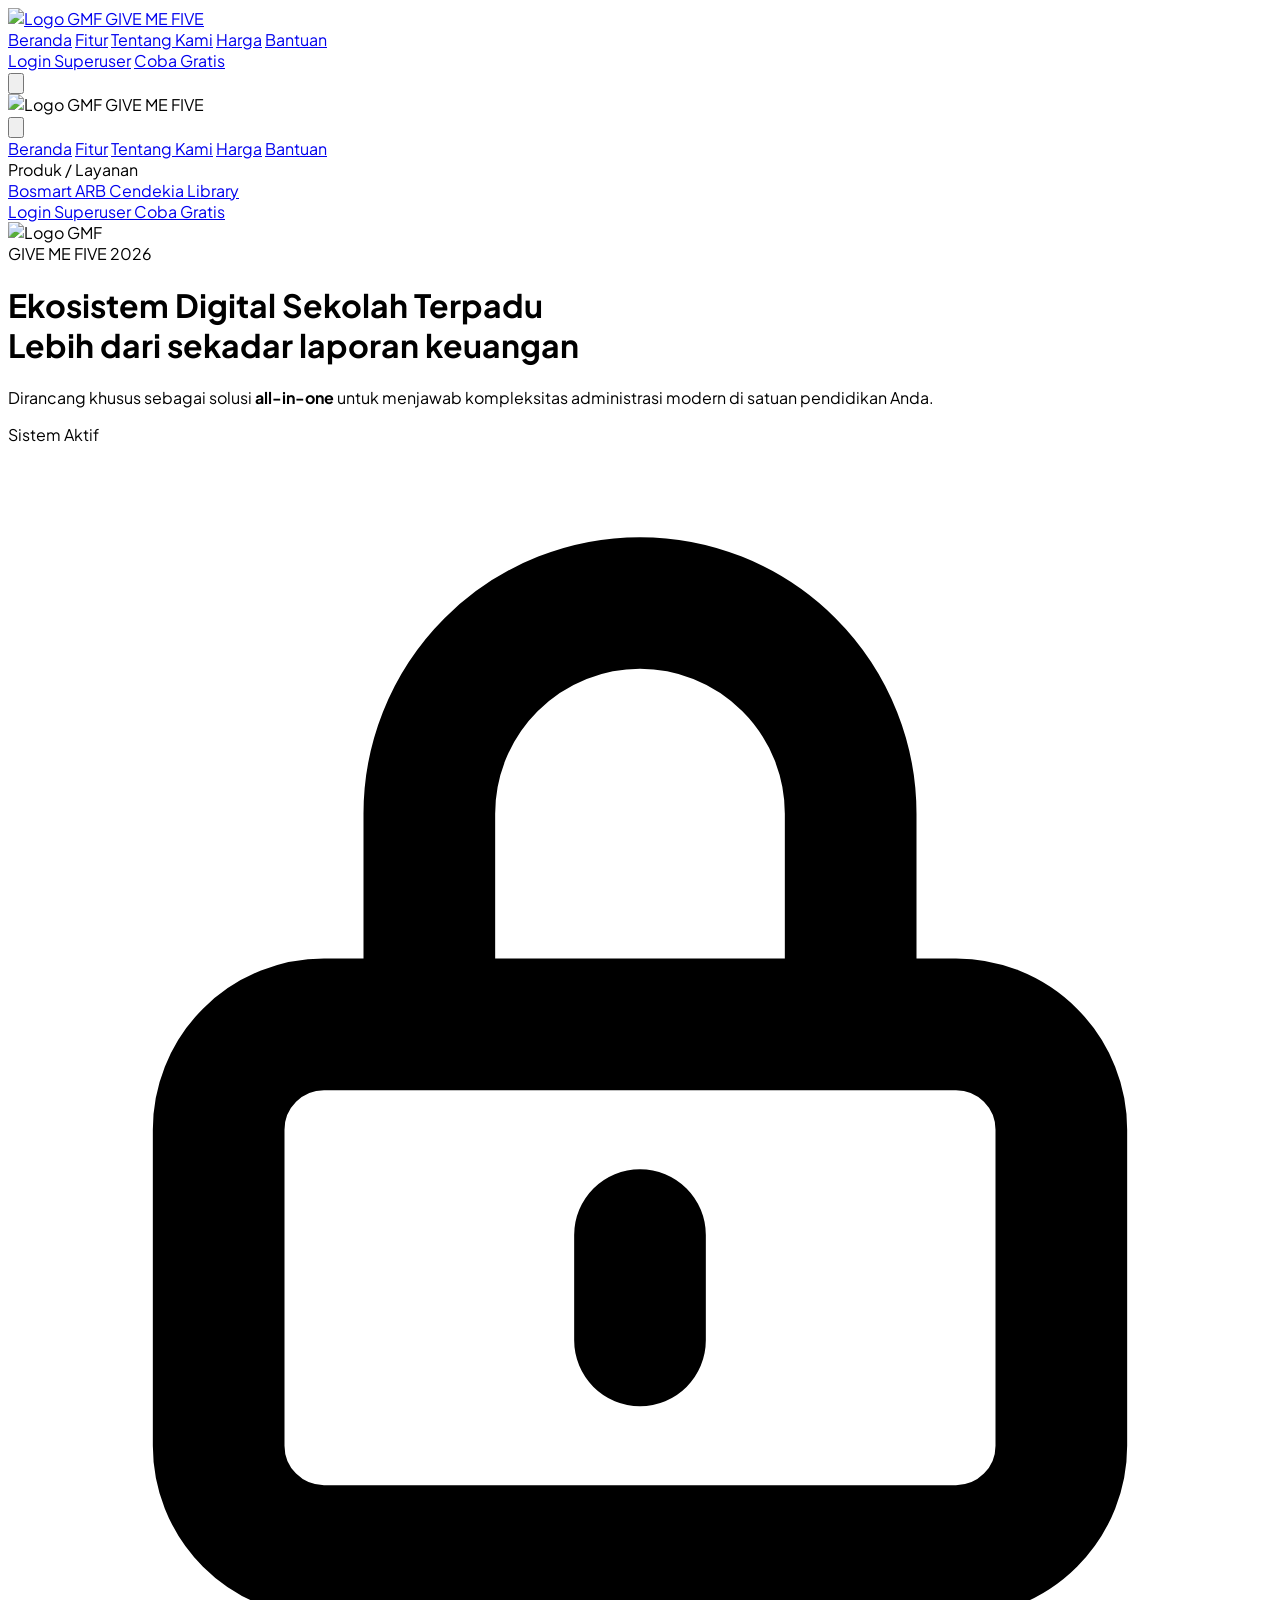
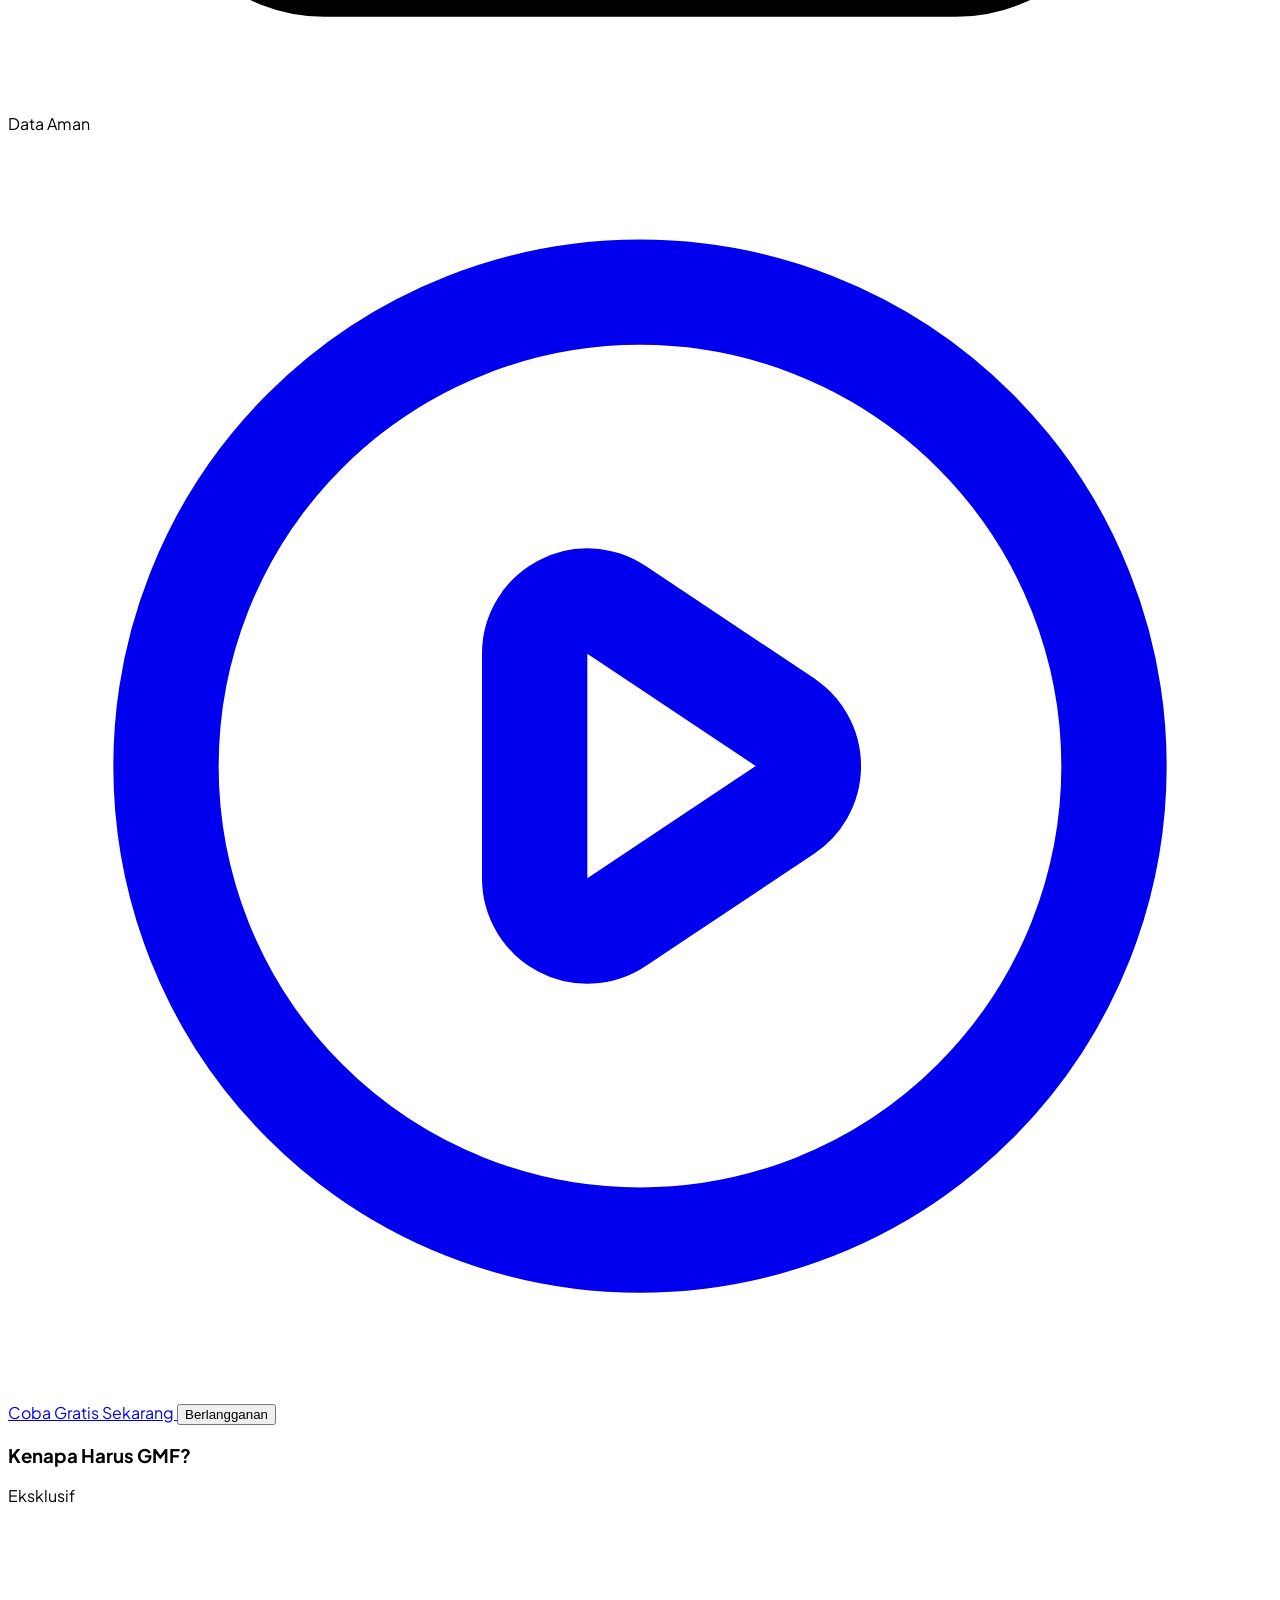
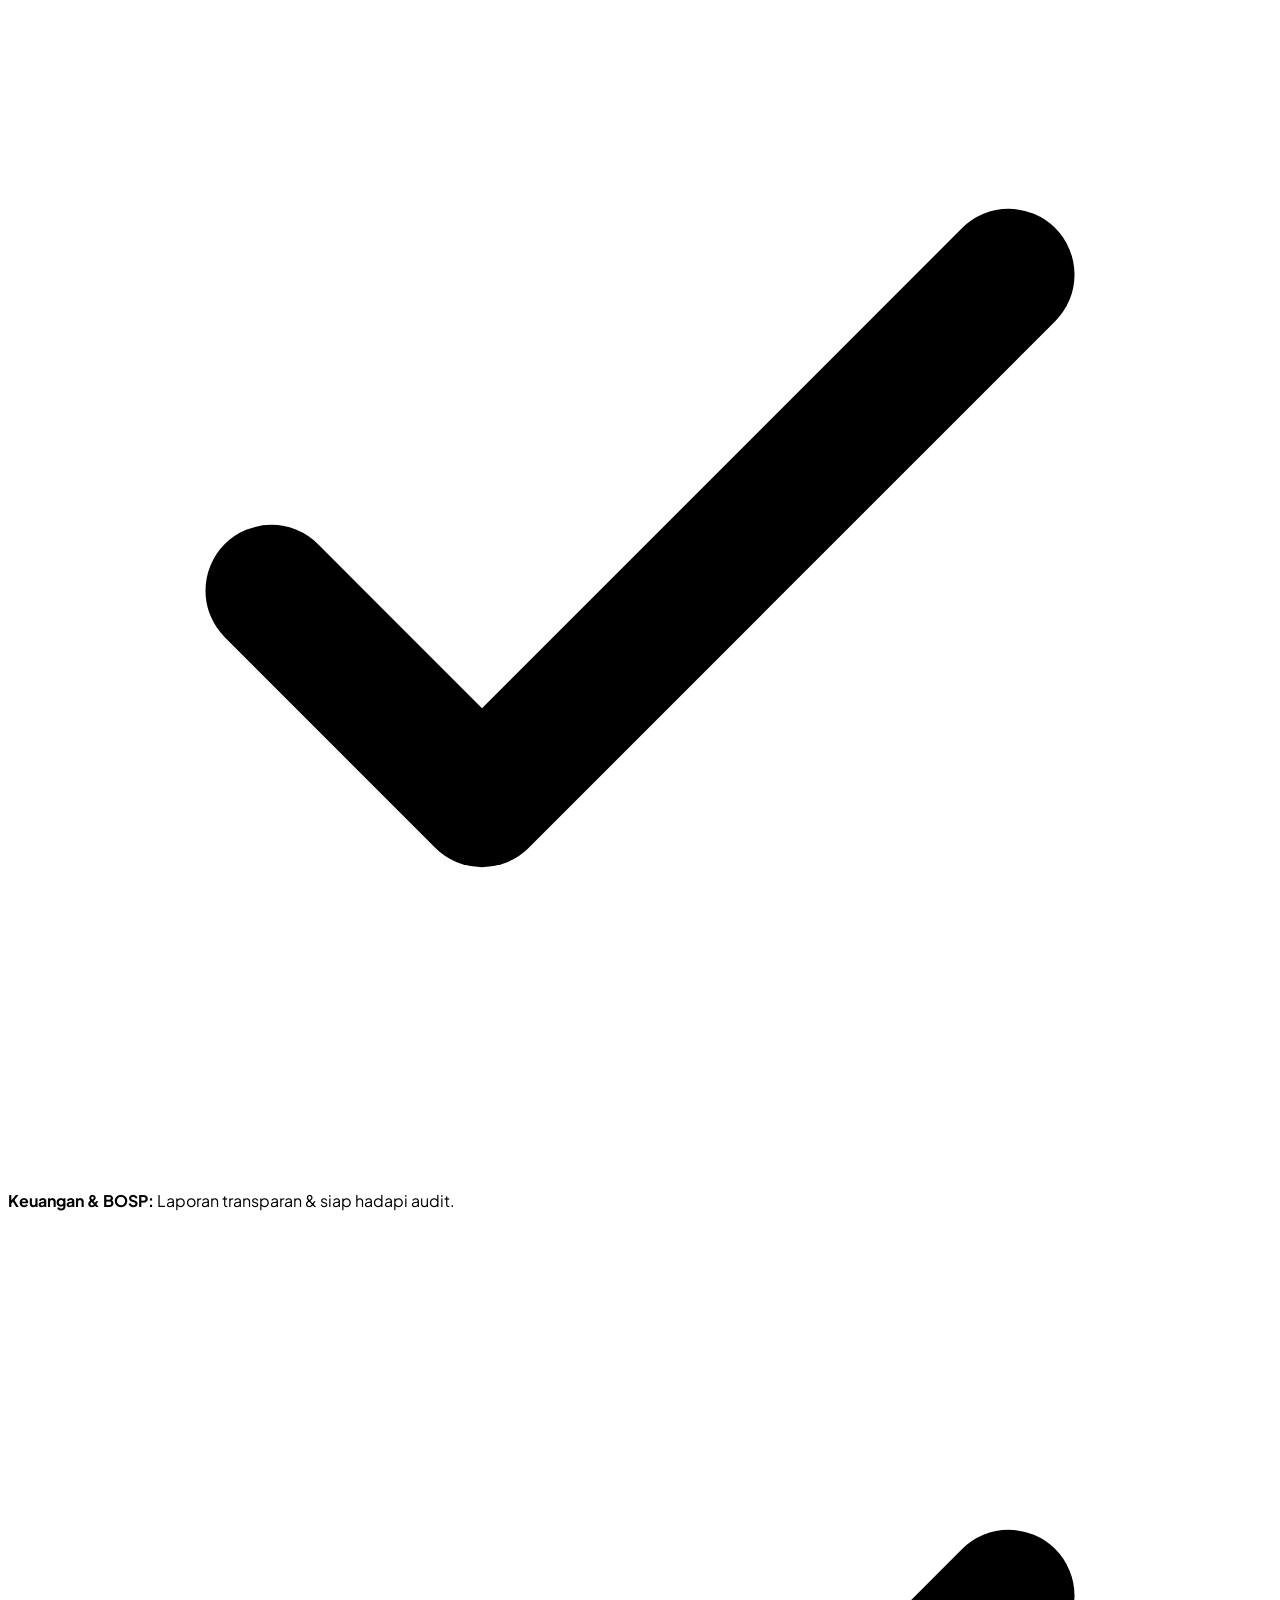
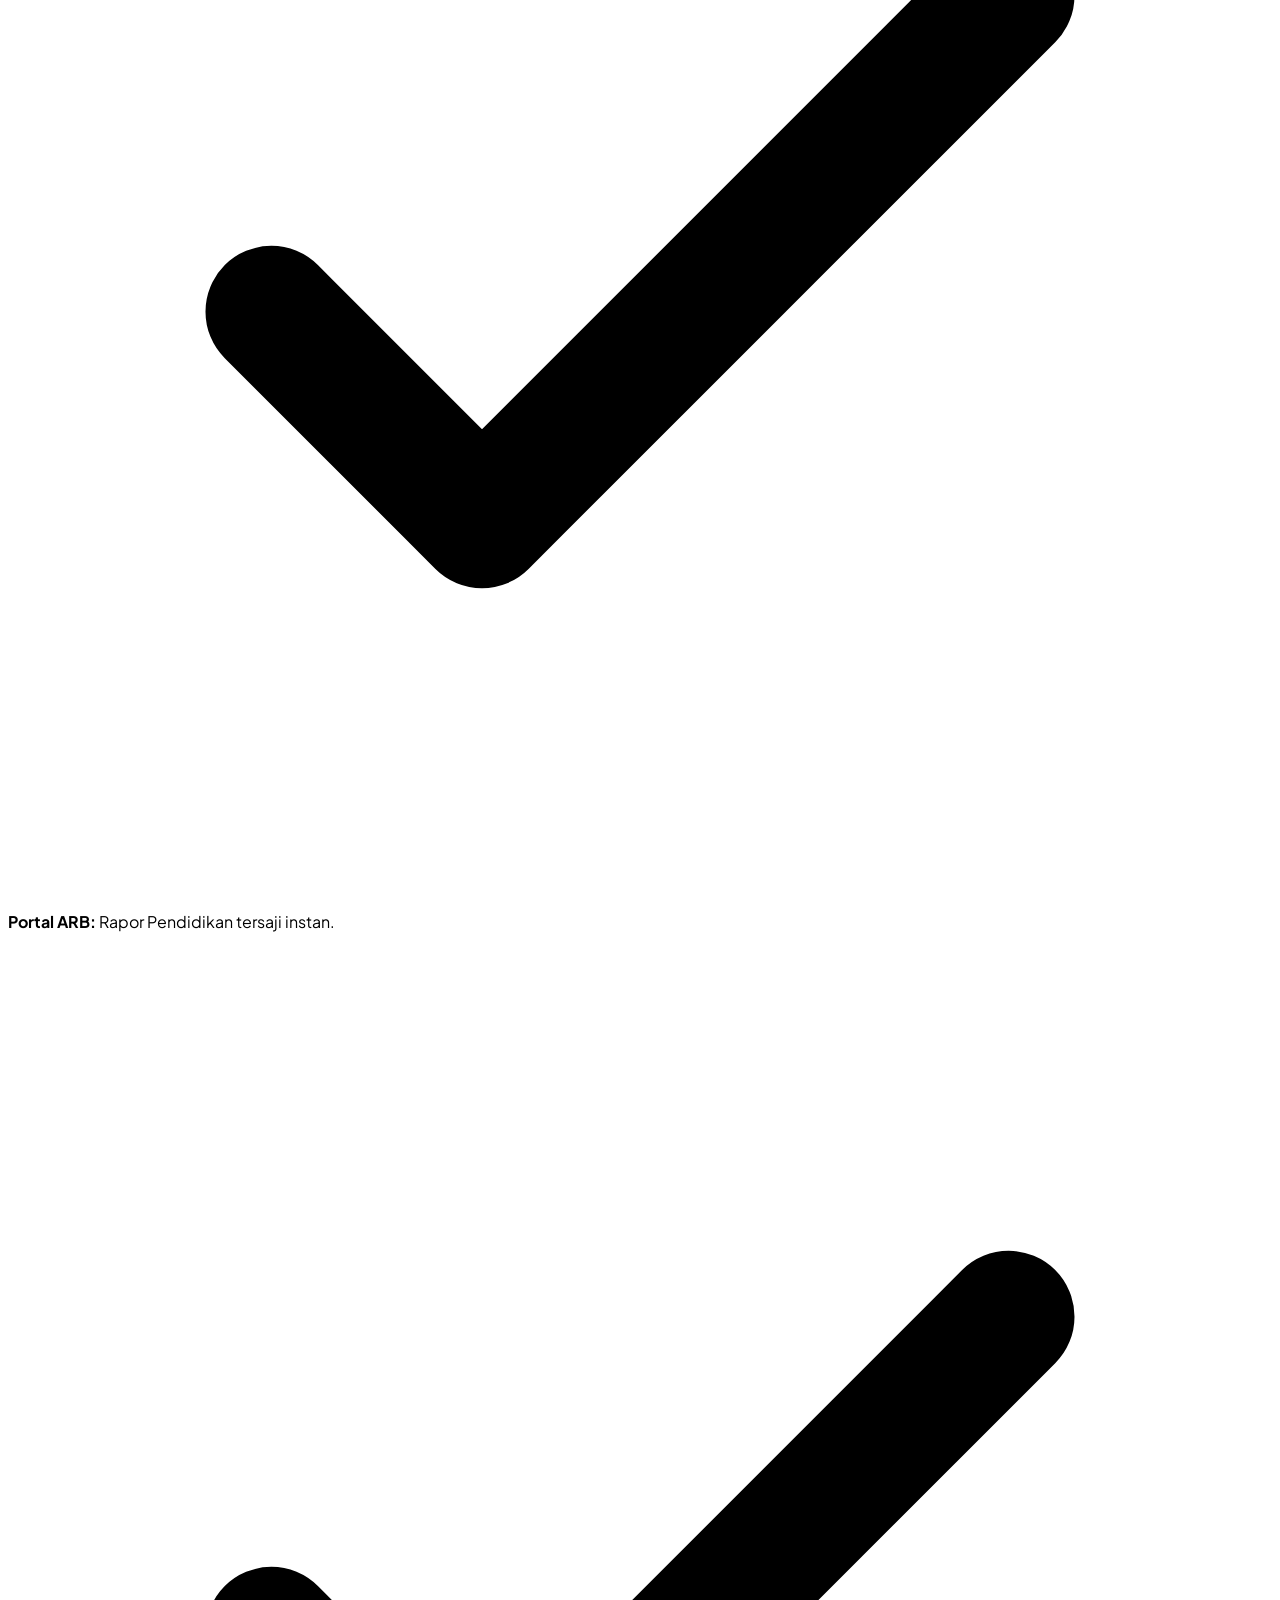
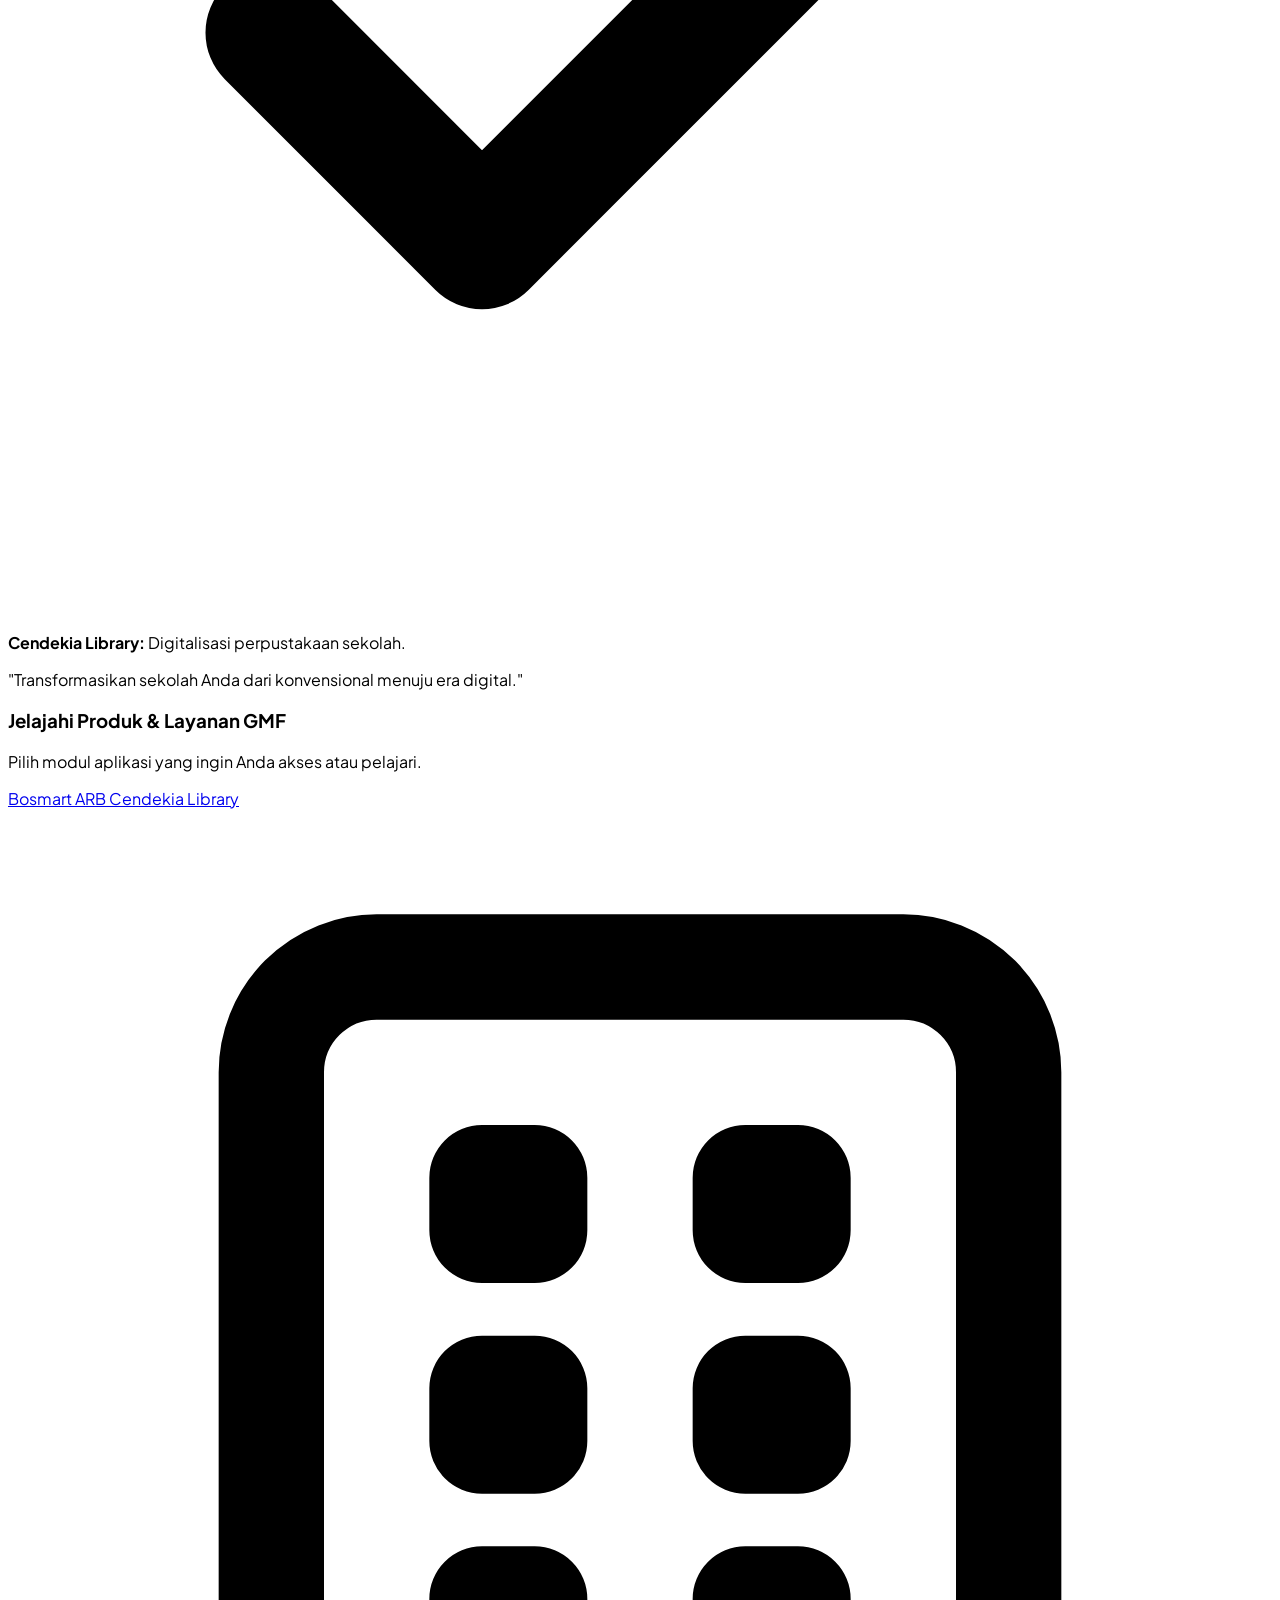
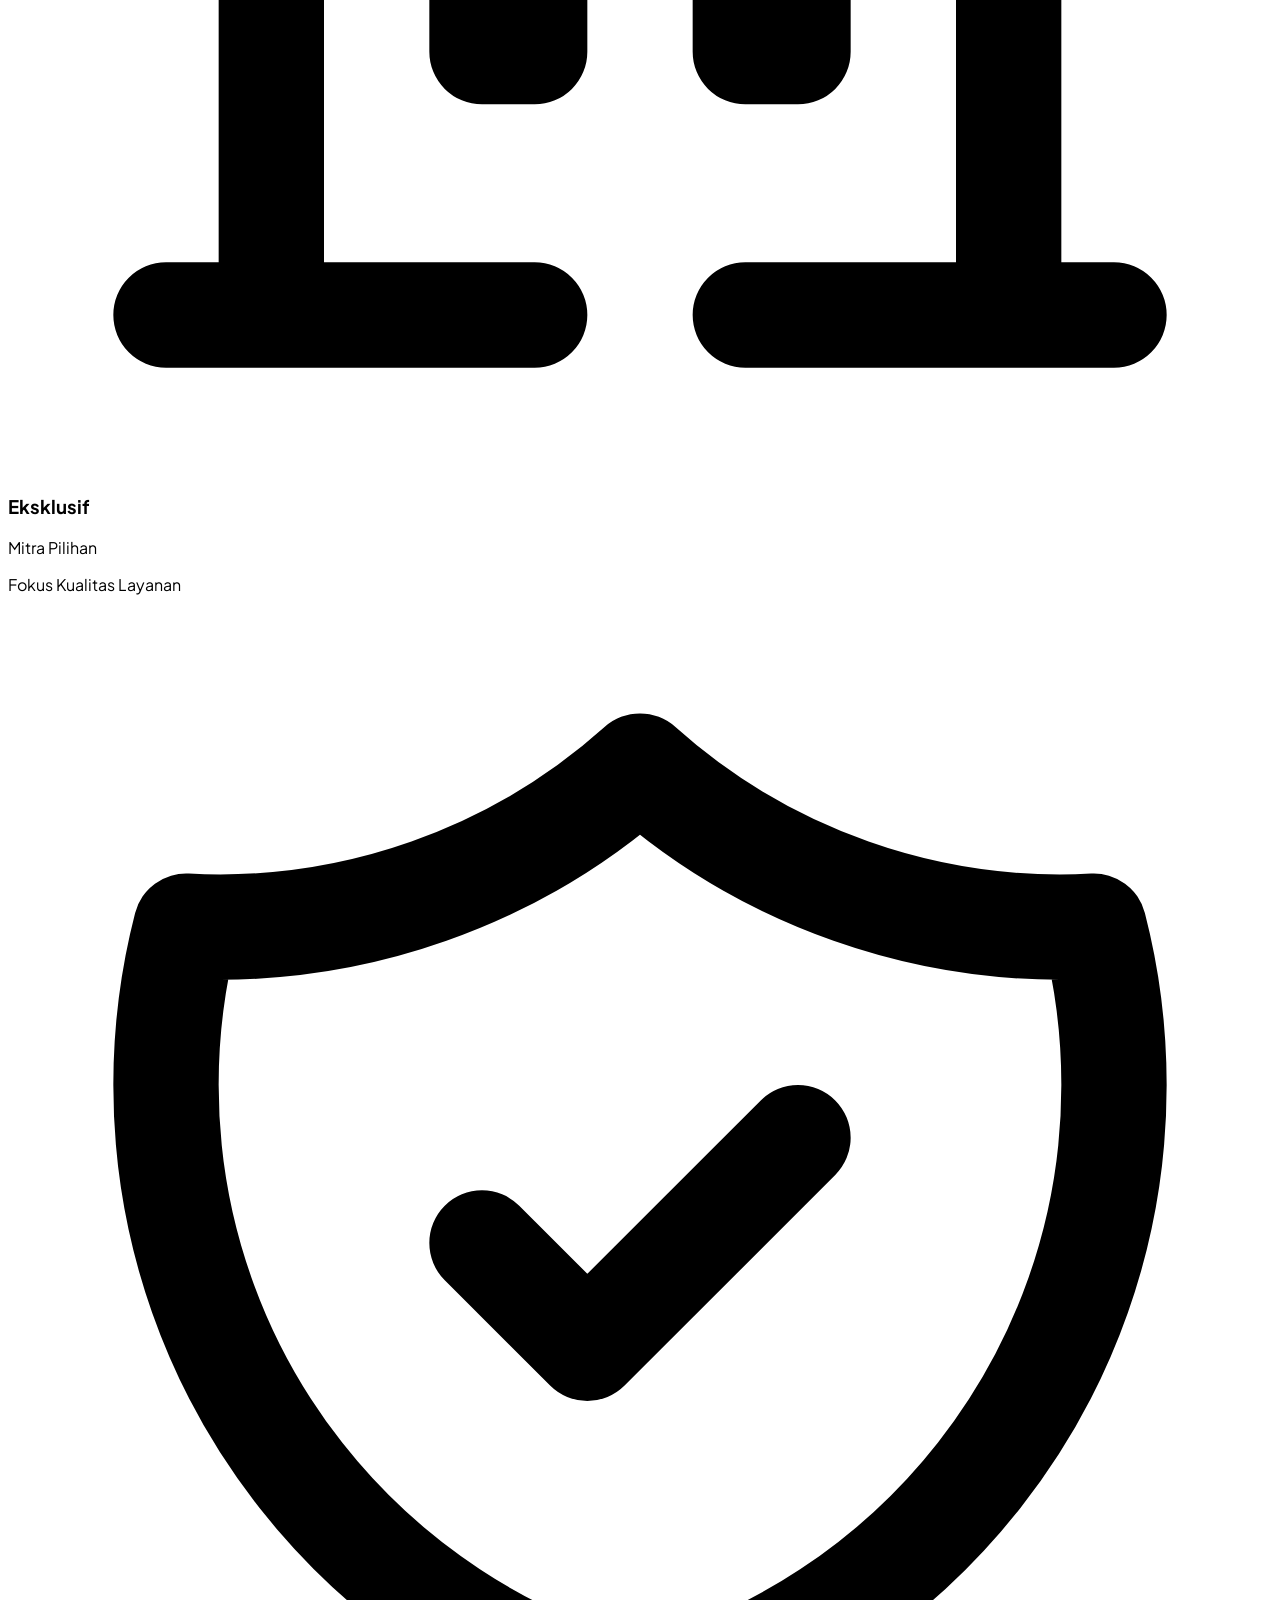
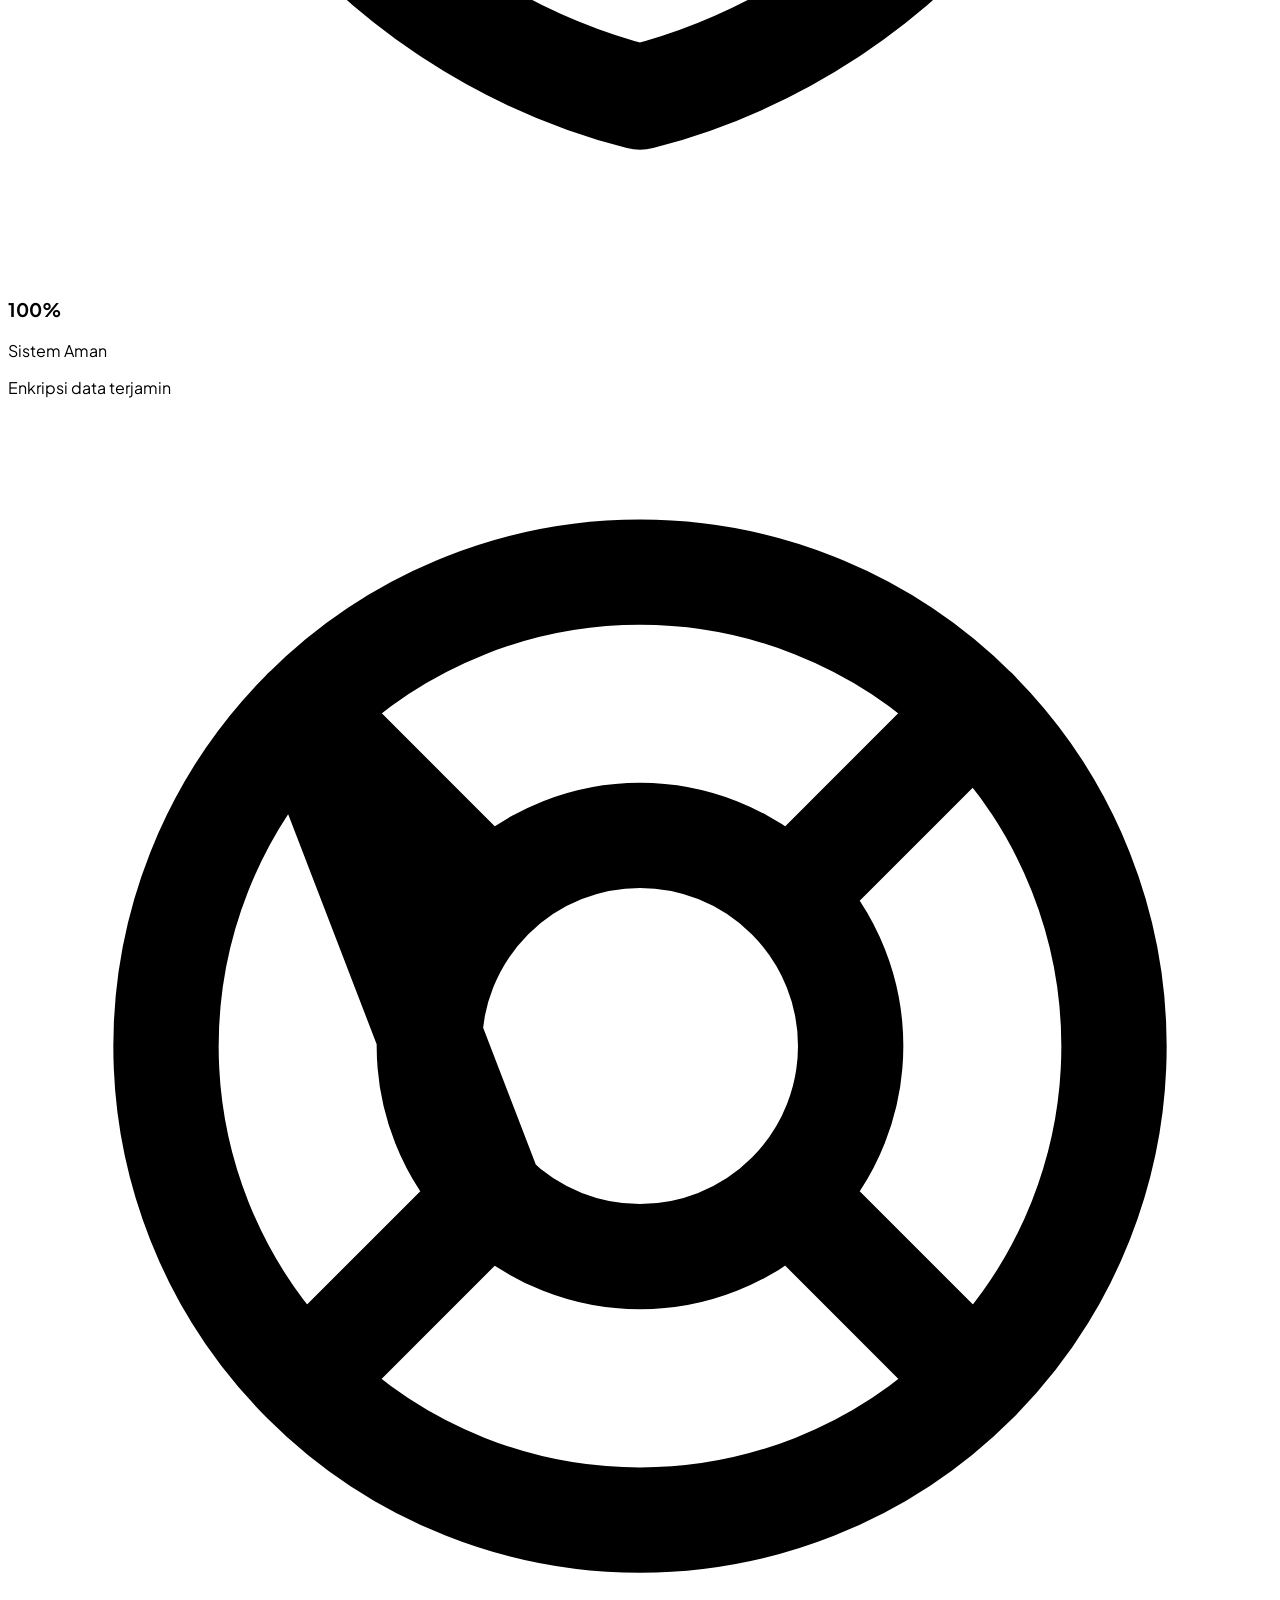
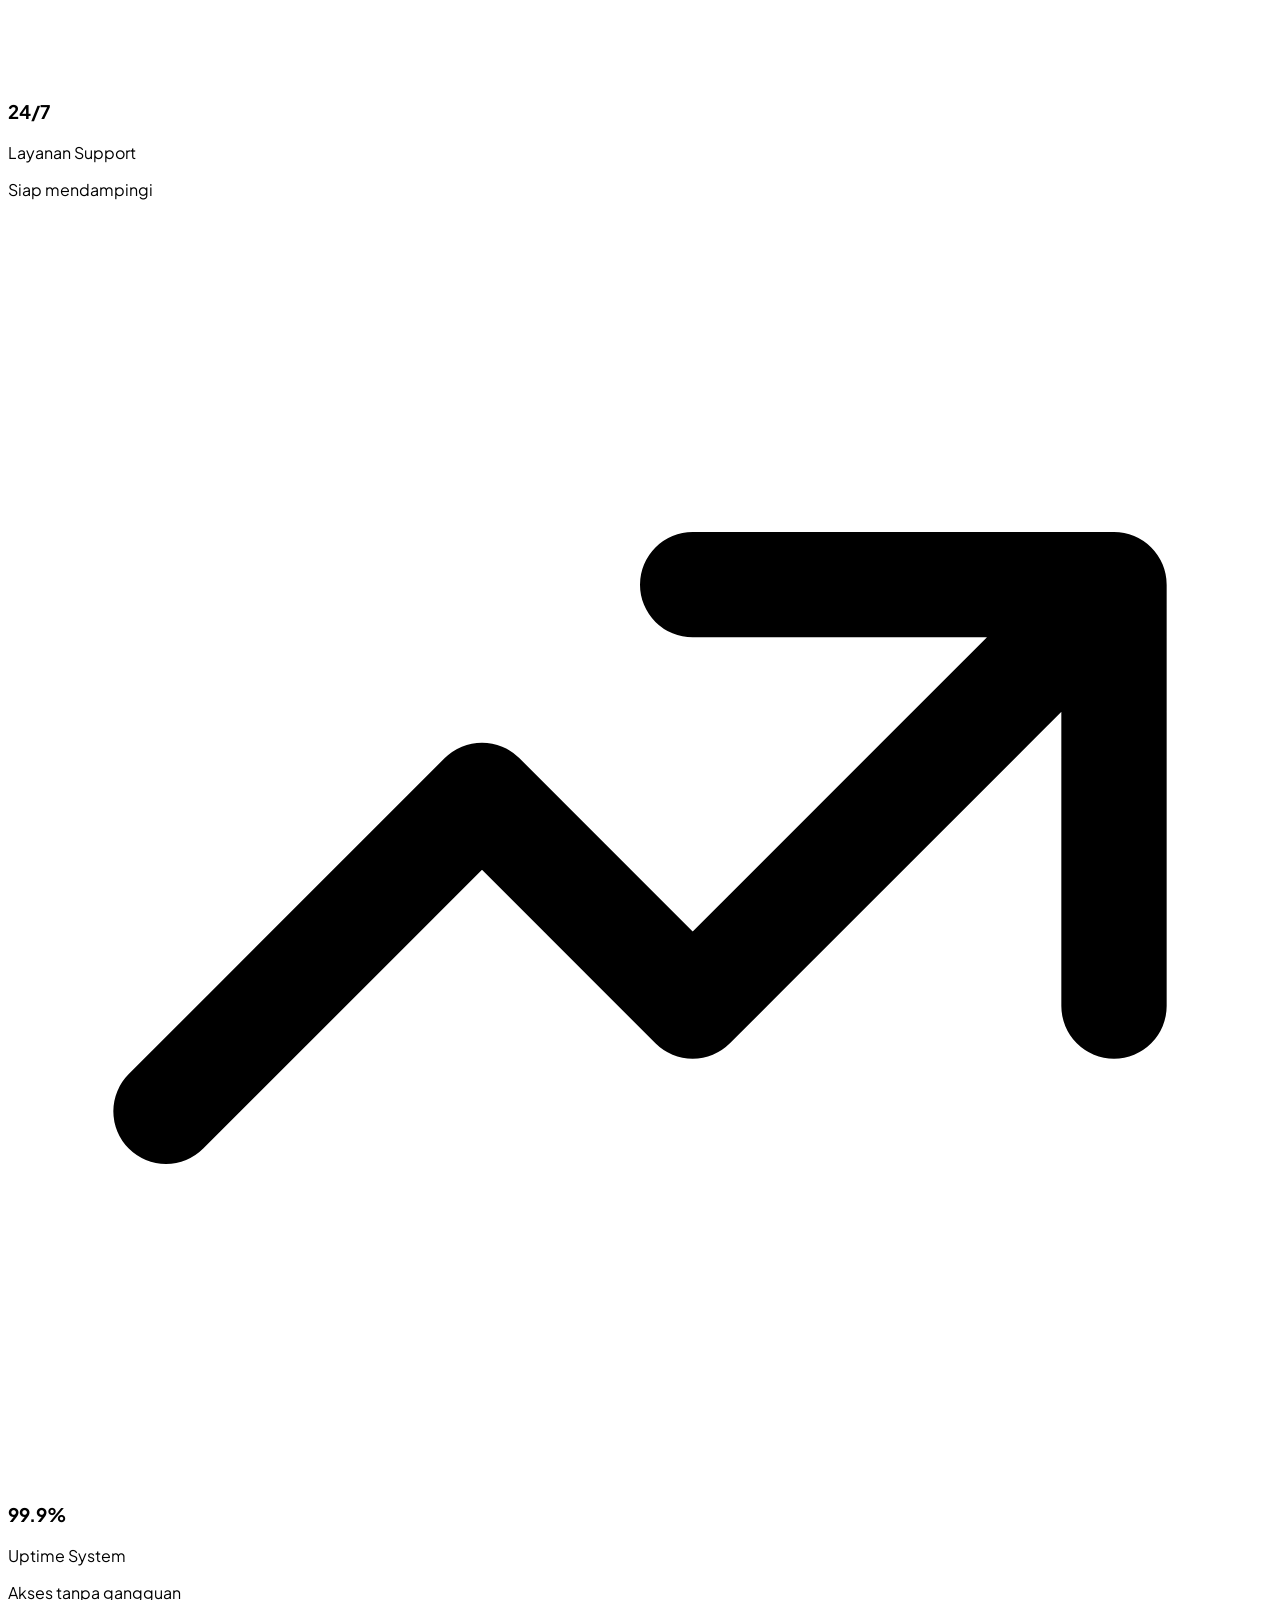
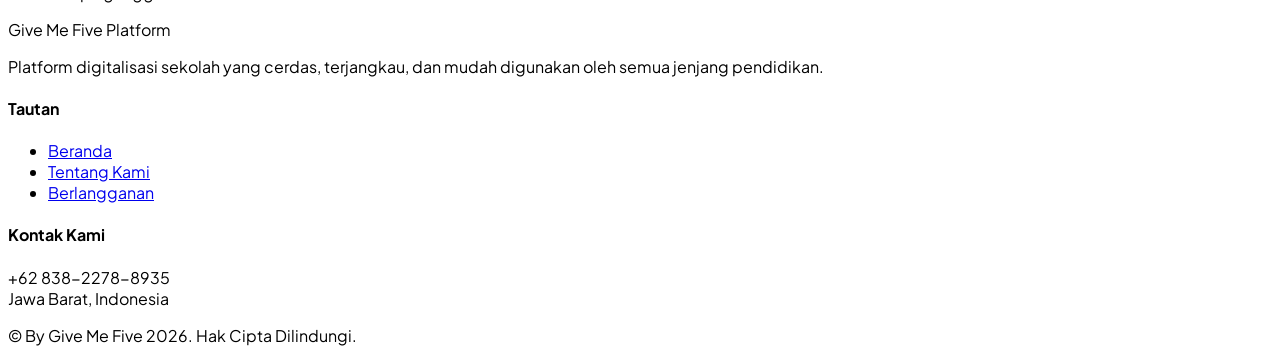
==== index.html @ 6cc35df6 "add live feedback feature" ====
<!DOCTYPE html>
<html lang="id">
<head>
    <meta charset="UTF-8">
    <meta name="viewport" content="width=device-width, initial-scale=1.0">
    <title>bosmart.site - Give Me Five</title>
    
    <!-- Framework & Fonts Eksternal -->
    <script src="https://cdn.tailwindcss.com"></script>
    <link href="https://fonts.googleapis.com/css2?family=Plus+Jakarta+Sans:wght@400;500;600;700;800&display=swap" rel="stylesheet">
    
    <!-- File CSS Eksternal -->
    <link rel="stylesheet" href="style.css">
</head>
<body class="bg-cover bg-center min-h-screen flex flex-col items-center p-4 md:p-8 pt-32 relative" style="background-image: url('https://png.pngtree.com/background/20230522/original/pngtree-high-contrast-flat-white-cubes-wall-wall-background-picture-image_2691948.jpg');">
    
    <!-- ELEMEN LOADING AWAL (PRELOADER) -->
    <div id="pageLoader" class="fixed inset-0 z-50 bg-[#0a192f] flex flex-col items-center justify-center transition-opacity duration-500">
        <div class="relative flex items-center justify-center">
            <div class="w-14 h-14 border-4 border-blue-500/20 border-t-blue-500 rounded-full animate-spin"></div>
            <span class="absolute text-white font-extrabold text-[10px]">GMF</span>
        </div>
        <p class="text-slate-300 text-xs font-bold mt-4 tracking-wider animate-pulse">TUNGGU SEBENTAR...</p>
    </div>

    <!-- Navbar -->
    <nav class="fixed top-0 left-0 right-0 z-50 bg-[#0a192f] backdrop-blur-xl border-b border-white/10 shadow-lg px-6 py-4 flex items-center justify-between text-white">
        <a href="https://script.google.com/macros/s/AKfycbxKqZbu-afN8_SIo1Pxfj6lrzG66xY_sSLA8sVtrKoNre-FXIaL51JPqOVfrrY6dey9Ug/exec" target="_blank" class="flex items-center space-x-2.5 cursor-pointer group">
            <img src="https://lh3.googleusercontent.com/d/1CECWGFH5t1mU8iu-m5uhWkJ8YG7nNfpO" alt="Logo GMF" class="w-9 h-9 object-contain group-hover:scale-105 transition-transform drop-shadow-md">
            <span class="font-extrabold text-white text-lg tracking-tight group-hover:text-blue-400 transition-colors">GIVE ME FIVE</span>
        </a>
        
        <!-- Menu Desktop -->
        <div class="hidden md:flex items-center space-x-8 text-sm font-semibold text-slate-300">
            <a href="#" class="text-blue-400 font-bold">Beranda</a>
            <a href="#" class="hover:text-white transition-colors">Fitur</a>
            <a href="#" class="hover:text-white transition-colors">Tentang Kami</a>
            <a href="#" class="hover:text-white transition-colors">Harga</a>
            <a href="#" class="hover:text-white transition-colors">Bantuan</a>
        </div>
        <div class="hidden md:flex items-center space-x-4">
            <a href="http://bosmart2027.netlify.app/" target="_blank" class="text-sm font-bold text-slate-300 hover:text-white transition-colors">Login Superuser</a>
            <a href="https://script.google.com/..." class="bg-blue-600 hover:bg-blue-500 text-white text-sm font-bold px-5 py-2.5 rounded-xl shadow-lg transition-all">Coba Gratis</a>
        </div>

        <!-- Tombol Hamburger (Mobile) -->
        <button onclick="toggleMobileMenu()" class="md:hidden text-slate-300 hover:text-white focus:outline-none p-2 rounded-xl bg-slate-800/50 border border-white/10">
            <svg class="w-6 h-6" fill="none" stroke="currentColor" stroke-width="2" viewBox="0 0 24 24">
                <path stroke-linecap="round" stroke-linejoin="round" d="M4 6h16M4 12h16M4 18h16"/>
            </svg>
        </button>
    </nav>

    <!-- Overlay & Mobile Menu Sidebar -->
    <div id="mobileMenuOverlay" class="fixed inset-0 bg-slate-950/60 backdrop-blur-sm z-50 hidden transition-opacity opacity-0 duration-300" onclick="toggleMobileMenu()"></div>
    
    <div id="mobileMenuDrawer" class="fixed top-0 left-0 bottom-0 w-72 bg-[#0a192f] border-r border-white/10 z-50 transform -translate-x-full transition-transform duration-300 shadow-2xl p-6 flex flex-col justify-between overflow-y-auto">
        <div>
            <div class="flex items-center justify-between mb-6 pb-4 border-b border-white/10">
                <div class="flex items-center space-x-2.5">
                    <img src="https://lh3.googleusercontent.com/d/1CECWGFH5t1mU8iu-m5uhWkJ8YG7nNfpO" alt="Logo GMF" class="w-8 h-8 object-contain">
                    <span class="font-extrabold text-white text-sm tracking-tight">GIVE ME FIVE</span>
                </div>
                <button onclick="toggleMobileMenu()" class="text-slate-400 hover:text-white p-2 rounded-xl bg-slate-800/50 border border-white/10">
                    <svg class="w-5 h-5" fill="none" stroke="currentColor" stroke-width="2" viewBox="0 0 24 24"><path stroke-linecap="round" stroke-linejoin="round" d="M6 18L18 6M6 6l12 12"/></svg>
                </button>
            </div>

            <div class="flex flex-col space-y-3 text-sm font-semibold text-slate-300">
                <a href="#" class="text-blue-400 font-bold px-3 py-2 rounded-xl bg-blue-500/10 border border-blue-500/20">Beranda</a>
                <a href="#" class="hover:text-white hover:bg-slate-800/50 px-3 py-2 rounded-xl transition-colors">Fitur</a>
                <a href="#" class="hover:text-white hover:bg-slate-800/50 px-3 py-2 rounded-xl transition-colors">Tentang Kami</a>
                <a href="#" class="hover:text-white hover:bg-slate-800/50 px-3 py-2 rounded-xl transition-colors">Harga</a>
                <a href="#" class="hover:text-white hover:bg-slate-800/50 px-3 py-2 rounded-xl transition-colors">Bantuan</a>

                <div class="pt-3 pb-1 border-t border-white/10 text-[10px] uppercase tracking-wider text-slate-400 font-extrabold">
                    Produk / Layanan
                </div>

                <a href="http://bosmart2027.netlify.app/" target="_blank" class="flex items-center space-x-2.5 text-xs text-slate-300 hover:text-white hover:bg-blue-600/20 px-3 py-2.5 rounded-xl transition-all border border-white/5">
                    <span class="w-2 h-2 rounded-full bg-blue-500"></span>
                    <span>Bosmart</span>
                </a>
                <a href="arb.html" class="flex items-center space-x-2.5 text-xs text-slate-300 hover:text-white hover:bg-emerald-600/20 px-3 py-2.5 rounded-xl transition-all border border-white/5">
                    <span class="w-2 h-2 rounded-full bg-emerald-500"></span>
                    <span>ARB</span>
                </a>
                <a href="perpus.html" class="flex items-center space-x-2.5 text-xs text-slate-300 hover:text-white hover:bg-purple-600/20 px-3 py-2.5 rounded-xl transition-all border border-white/5">
                    <span class="w-2 h-2 rounded-full bg-purple-500"></span>
                    <span>Cendekia Library</span>
                </a>
            </div>
        </div>

        <div class="space-y-3 pt-6 border-t border-white/10 mt-6">
            <a href="http://bosmart2027.netlify.app/" target="_blank" class="block w-full text-center text-xs font-bold text-slate-300 hover:text-white py-3 rounded-xl bg-slate-800/50 border border-white/10 transition-colors">
                Login Superuser
            </a>
            <a href="https://script.google.com/..." class="block w-full text-center bg-blue-600 hover:bg-blue-500 text-white text-xs font-bold py-3 rounded-xl shadow-lg shadow-blue-600/30 transition-all">
                Coba Gratis
            </a>
        </div>
    </div>
    
    <div class="absolute inset-0 bg-slate-950/20 z-0"></div>

    <!-- Main Section (1 Card Besar Menyatu dengan Indikator Titik Hijau Menyala) -->
    <div class="w-full max-w-5xl mx-auto relative z-10 mt-28 md:mt-32 mb-8 px-4">
        <div class="bg-slate-900/50 backdrop-blur-2xl rounded-[2.5rem] p-8 md:p-12 shadow-2xl shadow-slate-950/60 border border-white/15 relative overflow-hidden grid grid-cols-1 lg:grid-cols-12 gap-8 items-center">
            
            <!-- Efek Cahaya Latar Belakang -->
            <div class="absolute -top-20 -left-20 w-60 h-60 bg-blue-500/15 rounded-full blur-3xl pointer-events-none"></div>
            <div class="absolute -bottom-20 -right-20 w-60 h-60 bg-indigo-500/15 rounded-full blur-3xl pointer-events-none"></div>

            <!-- Bagian Kiri Card: Judul & Headline Utama (Kolom 7) -->
            <div class="lg:col-span-7 space-y-6 relative z-10">
                <div class="inline-flex items-center space-x-2.5 bg-slate-800/80 border border-white/10 px-3.5 py-1.5 rounded-xl shadow-sm">
                    <div class="flex items-center justify-center w-5 h-5">
                        <img src="https://lh3.googleusercontent.com/d/1CECWGFH5t1mU8iu-m5uhWkJ8YG7nNfpO" alt="Logo GMF" class="w-full h-full object-contain drop-shadow-sm">
                    </div>
                    <span class="font-extrabold text-slate-200 tracking-wide text-[10px] uppercase">GIVE ME FIVE 2026</span>
                </div>

                <h1 class="text-3xl md:text-5xl font-extrabold text-white tracking-tight leading-[1.15]">
                    Ekosistem Digital Sekolah Terpadu <br>
                    <span class="text-blue-400 text-lg md:text-2xl font-bold mt-2 block">Lebih dari sekadar laporan keuangan</span>
                </h1>
                
                <p class="text-slate-300 text-sm md:text-base font-medium leading-relaxed">
                    Dirancang khusus sebagai solusi <strong class="text-white">all-in-one</strong> untuk menjawab kompleksitas administrasi modern di satuan pendidikan Anda.
                </p>

                <!-- STATUS DENGAN TITIK HIJAU MENYALA (PULSE) -->
                <div class="flex flex-wrap items-center gap-3 pt-2">
                    <span class="inline-flex items-center gap-2 px-4 py-2 rounded-full bg-emerald-500/20 text-emerald-300 border border-emerald-500/30 text-xs font-bold shadow-sm">
                        <span class="relative flex h-2.5 w-2.5">
                            <span class="animate-ping absolute inline-flex h-full w-full rounded-full bg-emerald-400 opacity-75"></span>
                            <span class="relative inline-flex rounded-full h-2.5 w-2.5 bg-emerald-500 shadow-[0_0_8px_#34d399]"></span>
                        </span>
                        Sistem Aktif
                    </span>
                    <span class="inline-flex items-center gap-1.5 px-4 py-2 rounded-full bg-blue-500/20 text-blue-300 border border-blue-500/30 text-xs font-bold shadow-sm">
                        <svg class="w-3.5 h-3.5" fill="none" stroke="currentColor" stroke-width="2.5" viewBox="0 0 24 24"><path stroke-linecap="round" stroke-linejoin="round" d="M12 15v2m-6 4h12a2 2 0 002-2v-6a2 2 0 00-2-2H6a2 2 0 00-2 2v6a2 2 0 002 2zm10-10V7a4 4 0 00-8 0v4h8z"/></svg>
                        Data Aman
                    </span>
                </div>

                <div class="pt-4 flex flex-wrap items-center gap-4">
                    <a href="http://bosmart2027.netlify.app/" target="_blank" class="inline-flex items-center justify-center space-x-2 bg-blue-600 hover:bg-blue-500 text-white text-xs font-bold px-6 py-3.5 rounded-xl transition-all shadow-lg shadow-blue-600/30 active:scale-95 border border-blue-500">
                        <svg class="w-4 h-4" fill="none" stroke="currentColor" stroke-width="2" viewBox="0 0 24 24"><path stroke-linecap="round" stroke-linejoin="round" d="M14.752 11.168l-3.197-2.132A1 1 0 0010 9.87v4.263a1 1 0 001.555.832l3.197-2.132a1 1 0 000-1.664z"/><path stroke-linecap="round" stroke-linejoin="round" d="M21 12a9 9 0 11-18 0 9 9 0 0118 0z"/></svg>
                        <span>Coba Gratis Sekarang</span>
                    </a>

                    <button onclick="openSubscribeModal()" class="inline-flex items-center justify-center space-x-2 bg-slate-800/80 hover:bg-slate-700 text-slate-200 hover:text-white text-xs font-bold px-6 py-3.5 rounded-xl transition-all shadow-sm border border-white/10 active:scale-95">
                        <span>Berlangganan</span>
                    </button>
                </div>
            </div>

            <!-- Bagian Kanan Card: Keunggulan & Nilai Jual (Kolom 5) -->
            <div class="lg:col-span-5 relative z-10 bg-slate-950/40 p-6 md:p-8 rounded-3xl border border-white/10 shadow-inner space-y-4">
                <div class="flex items-center justify-between border-b border-white/10 pb-3">
                    <h3 class="text-xs font-black text-blue-400 uppercase tracking-widest">Kenapa Harus GMF?</h3>
                    <span class="text-[10px] bg-blue-500/20 text-blue-300 font-bold px-2.5 py-1 rounded-lg border border-blue-500/30">Eksklusif</span>
                </div>

                <div class="space-y-3">
                    <div class="flex items-start gap-2.5">
                        <svg class="w-4 h-4 text-emerald-400 shrink-0 mt-0.5" fill="none" stroke="currentColor" stroke-width="2.5" viewBox="0 0 24 24"><path stroke-linecap="round" stroke-linejoin="round" d="M5 13l4 4L19 7"/></svg>
                        <p class="text-xs text-slate-300"><strong class="text-white">Keuangan & BOSP:</strong> Laporan transparan & siap hadapi audit.</p>
                    </div>

                    <div class="flex items-start gap-2.5">
                        <svg class="w-4 h-4 text-emerald-400 shrink-0 mt-0.5" fill="none" stroke="currentColor" stroke-width="2.5" viewBox="0 0 24 24"><path stroke-linecap="round" stroke-linejoin="round" d="M5 13l4 4L19 7"/></svg>
                        <p class="text-xs text-slate-300"><strong class="text-white">Portal ARB:</strong> Rapor Pendidikan tersaji instan.</p>
                    </div>

                    <div class="flex items-start gap-2.5">
                        <svg class="w-4 h-4 text-emerald-400 shrink-0 mt-0.5" fill="none" stroke="currentColor" stroke-width="2.5" viewBox="0 0 24 24"><path stroke-linecap="round" stroke-linejoin="round" d="M5 13l4 4L19 7"/></svg>
                        <p class="text-xs text-slate-300"><strong class="text-white">Cendekia Library:</strong> Digitalisasi perpustakaan sekolah.</p>
                    </div>
                </div>

                <div class="pt-2">
                    <div class="p-3 rounded-xl bg-blue-600/15 border border-blue-500/30 text-center">
                        <p class="text-[11px] text-blue-200 font-medium italic">"Transformasikan sekolah Anda dari konvensional menuju era digital."</p>
                    </div>
                </div>
            </div>

        </div>
    </div>

    <!-- SECTION: Pilihan Layanan Produk Berdiri Sendiri -->
    <div class="w-full max-w-5xl mx-auto mb-12 px-4 relative z-10">
        <div class="bg-slate-900/40 backdrop-blur-xl rounded-[2rem] p-6 md:p-8 border border-white/10 shadow-xl flex flex-col md:flex-row items-center justify-between gap-6">
            <div class="space-y-1 text-center md:text-left">
                <h3 class="text-base font-extrabold text-white">Jelajahi Produk & Layanan GMF</h3>
                <p class="text-slate-400 text-xs">Pilih modul aplikasi yang ingin Anda akses atau pelajari.</p>
            </div>
            <div class="flex flex-wrap items-center justify-center gap-3">
                <a href="http://bosmart2027.netlify.app/" target="_blank" class="px-5 py-3 rounded-xl bg-blue-600/20 hover:bg-blue-600 text-blue-400 hover:text-white border border-blue-500/30 text-xs font-bold transition-all shadow-md flex items-center space-x-2">
                    <span class="w-2 h-2 rounded-full bg-blue-400"></span>
                    <span>Bosmart</span>
                </a>
                <a href="arb.html" class="px-5 py-3 rounded-xl bg-emerald-600/20 hover:bg-emerald-600 text-emerald-400 hover:text-white border border-emerald-500/30 text-xs font-bold transition-all shadow-md flex items-center space-x-2">
                    <span class="w-2 h-2 rounded-full bg-emerald-400"></span>
                    <span>ARB</span>
                </a>
                <a href="perpus.html" class="px-5 py-3 rounded-xl bg-purple-600/20 hover:bg-purple-600 text-purple-400 hover:text-white border border-purple-500/30 text-xs font-bold transition-all shadow-md flex items-center space-x-2">
                    <span class="w-2 h-2 rounded-full bg-purple-400"></span>
                    <span>Cendekia Library</span>
                </a>
            </div>
        </div>
    </div>

    <!-- Stats Section -->
    <div class="w-full max-w-5xl mx-auto mt-4 mb-16 px-4 relative z-10 reveal">
        <div class="bg-slate-900/40 backdrop-blur-xl rounded-[2rem] p-6 md:p-8 shadow-xl shadow-slate-950/20 border border-white/10 grid grid-cols-2 md:grid-cols-4 gap-6 md:gap-4 divide-x-0 md:divide-x divide-white/10">
            <div class="flex flex-col sm:flex-row items-center gap-4 text-center sm:text-left px-2">
                <div class="bg-indigo-500/20 p-3.5 rounded-2xl text-indigo-400">
                    <svg class="w-6 h-6" fill="none" stroke="currentColor" stroke-width="2" viewBox="0 0 24 24"><path stroke-linecap="round" stroke-linejoin="round" d="M19 21V5a2 2 0 00-2-2H7a2 2 0 00-2 2v16m14 0h2m-2 0h-5m-9 0H3m2 0h5M9 7h1v1H9V7zm5 0h1v1h-1V7zm-5 4h1v1H9v-1zm5 0h1v1h-1v-1zm-5 4h1v1H9v-1zm5 0h1v1h-1v-1z"/></svg>
                </div>
                <div>
                    <h3 class="text-2xl font-black text-white">Eksklusif</h3>
                    <p class="text-[11px] font-bold text-slate-200 leading-tight mt-0.5">Mitra Pilihan</p>
                    <p class="text-[10px] text-slate-400">Fokus Kualitas Layanan</p>
                </div>
            </div>
            <div class="flex flex-col sm:flex-row items-center gap-4 text-center sm:text-left px-2">
                <div class="bg-emerald-500/20 p-3.5 rounded-2xl text-emerald-400">
                    <svg class="w-6 h-6" fill="none" stroke="currentColor" stroke-width="2" viewBox="0 0 24 24"><path stroke-linecap="round" stroke-linejoin="round" d="M9 12l2 2 4-4m5.618-4.016A11.955 11.955 0 0112 2.944a11.955 11.955 0 01-8.618 3.04A12.02 12.02 0 003 9c0 5.591 3.824 10.29 9 11.622 5.176-1.332 9-6.03 9-11.622 0-1.042-.133-2.052-.382-3.016z"/></svg>
                </div>
                <div>
                    <h3 class="text-2xl font-black text-white">100%</h3>
                    <p class="text-[11px] font-bold text-slate-200 leading-tight mt-0.5">Sistem Aman</p>
                    <p class="text-[10px] text-slate-400">Enkripsi data terjamin</p>
                </div>
            </div>
            <div class="flex flex-col sm:flex-row items-center gap-4 text-center sm:text-left px-2">
                <div class="bg-blue-500/20 p-3.5 rounded-2xl text-blue-400">
                    <svg class="w-6 h-6" fill="none" stroke="currentColor" stroke-width="2" viewBox="0 0 24 24"><path stroke-linecap="round" stroke-linejoin="round" d="M18.364 5.636l-3.536 3.536m0 5.656l3.536 3.536M9.172 9.172L5.636 5.636l3.536 9.192l-3.536 3.536M21 12a9 9 0 11-18 0 9 9 0 0118 0zm-5 0a4 4 0 11-8 0 4 4 0 018 0z"/></svg>
                </div>
                <div>
                    <h3 class="text-2xl font-black text-white">24/7</h3>
                    <p class="text-[11px] font-bold text-slate-200 leading-tight mt-0.5">Layanan Support</p>
                    <p class="text-[10px] text-slate-400">Siap mendampingi</p>
                </div>
            </div>
            <div class="flex flex-col sm:flex-row items-center gap-4 text-center sm:text-left px-2">
                <div class="bg-purple-500/20 p-3.5 rounded-2xl text-purple-400">
                    <svg class="w-6 h-6" fill="none" stroke="currentColor" stroke-width="2" viewBox="0 0 24 24"><path stroke-linecap="round" stroke-linejoin="round" d="M13 7h8m0 0v8m0-8l-8 8-4-4-6 6"/></svg>
                </div>
                <div>
                    <h3 class="text-2xl font-black text-white">99.9%</h3>
                    <p class="text-[11px] font-black text-white">Uptime System</p>
                    <p class="text-[10px] text-slate-400">Akses tanpa gangguan</p>
                </div>
            </div>
        </div>
    </div>

    <!-- Footer -->
    <footer class="w-full max-w-5xl mx-auto mt-16 mb-12 px-4 relative z-10 text-slate-300 text-xs">
        <div class="bg-slate-900/40 backdrop-blur-xl rounded-[2rem] p-8 md:p-10 border border-white/10 shadow-2xl flex flex-col md:flex-row items-start justify-between gap-8">
            
            <div class="space-y-3 w-full md:w-1/3 text-center md:text-left">
                <div class="flex items-center justify-center md:justify-start space-x-2">
                    <div class="w-2.5 h-2.5 rounded-full bg-blue-500 animate-pulse"></div>
                    <span class="font-extrabold text-white text-sm tracking-wide">Give Me Five Platform</span>
                </div>
                <p class="text-slate-400 text-[11px] leading-relaxed">
                    Platform digitalisasi sekolah yang cerdas, terjangkau, dan mudah digunakan oleh semua jenjang pendidikan.
                </p>
            </div>

            <div class="space-y-2 w-full md:w-1/4 text-center md:text-left">
                <h4 class="font-bold text-white text-xs tracking-wider uppercase mb-3">Tautan</h4>
                <ul class="space-y-2 text-[11px]">
                    <li><a href="#" class="hover:text-white transition-colors">Beranda</a></li>
                    <li><a href="#" class="hover:text-white transition-colors">Tentang Kami</a></li>
                    <li><a href="#" onclick="openSubscribeModal(); return false;" class="hover:text-white transition-colors">Berlangganan</a></li>
                </ul>
            </div>

            <div class="space-y-3 w-full md:w-1/3 text-center md:text-left">
                <h4 class="font-bold text-white text-xs tracking-wider uppercase mb-3">Kontak Kami</h4>
                <div class="space-y-2.5 text-[11px]">
                    <div class="flex items-center justify-center md:justify-start gap-2.5 text-slate-300">
                        <span>+62 838-2278-8935</span>
                    </div>
                    <div class="flex items-start justify-center md:justify-start gap-2.5 text-slate-300">
                        <span>Jawa Barat, Indonesia</span>
                    </div>
                </div>
            </div>

        </div>

        <div class="mt-6 pt-4 border-t border-white/10 flex flex-col sm:flex-row items-center justify-between text-[11px] text-slate-400 gap-2">
            <p>© By Give Me Five 2026. Hak Cipta Dilindungi.</p>
        </div>
    </footer>

    <!-- File JavaScript Eksternal -->
    <script src="script.js"></script>
</body>
</html>
---- style.css ----
body {
    font-family: 'Plus Jakarta Sans', sans-serif;
}

/* Efek Container Utama Modern */
.glass-card {
    background: #ffffff;
    border: 1px solid rgba(226, 232, 240, 0.8);
    box-shadow: 0 25px 50px -12px rgba(15, 23, 42, 0.25), 0 0px 40px rgba(59, 130, 246, 0.05);
}

/* Animasi halus untuk card */
.school-card {
    transition: all 0.3s cubic-bezier(0.4, 0, 0.2, 1);
}

.school-card:hover {
    transform: translateY(-2px);
    box-shadow: 0 10px 25px -5px rgba(59, 130, 246, 0.12), 0 8px 10px -6px rgba(59, 130, 246, 0.1);
}

/* Efek Animasi Fade In Scroll */
.reveal {
    opacity: 0;
    transform: translateY(30px);
    transition: all 0.8s cubic-bezier(0.16, 1, 0.3, 1);
}

.reveal.active {
    opacity: 1;
    transform: translateY(0);
}

/* Transisi Layar Loading Awal (Preloader) */
#pageLoader {
    opacity: 1;
    visibility: visible;
    transition: opacity 0.5s ease, visibility 0.5s ease;
}

#pageLoader.fade-out {
    opacity: 0;
    visibility: hidden;
}
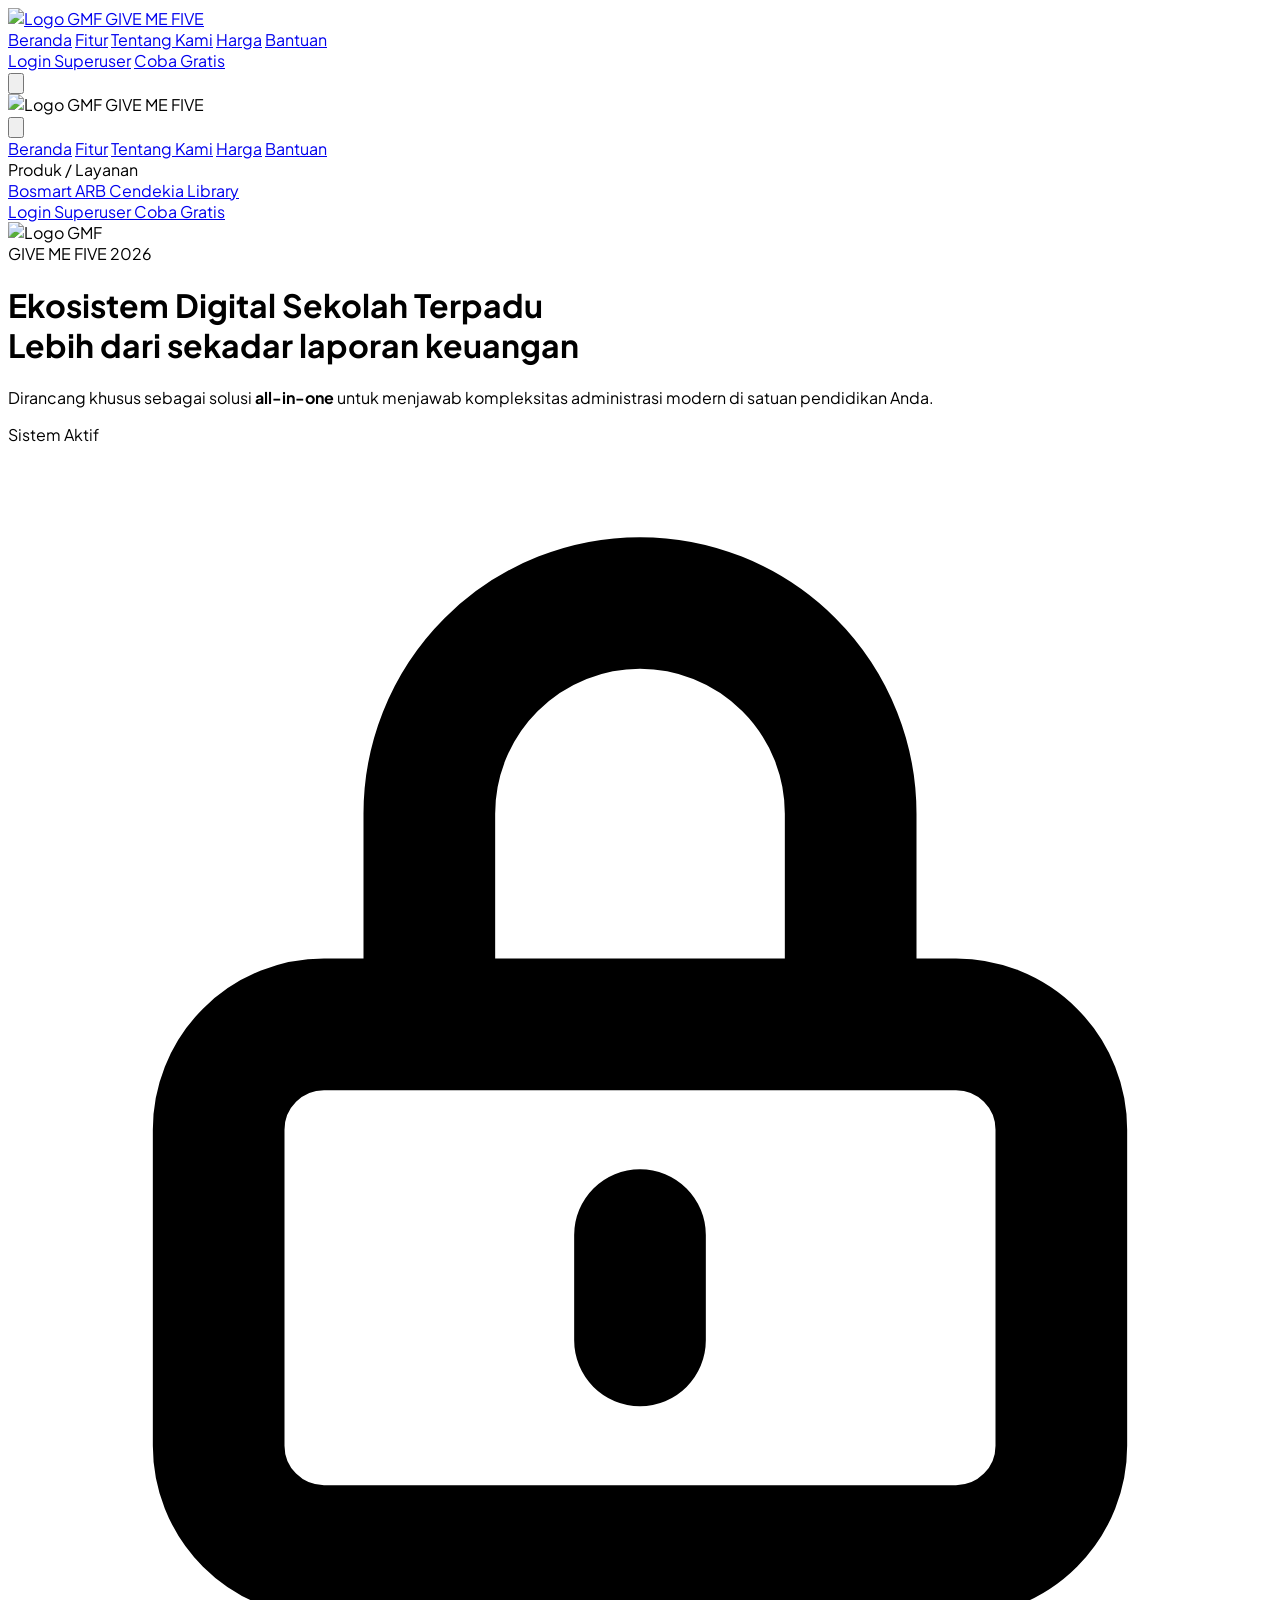
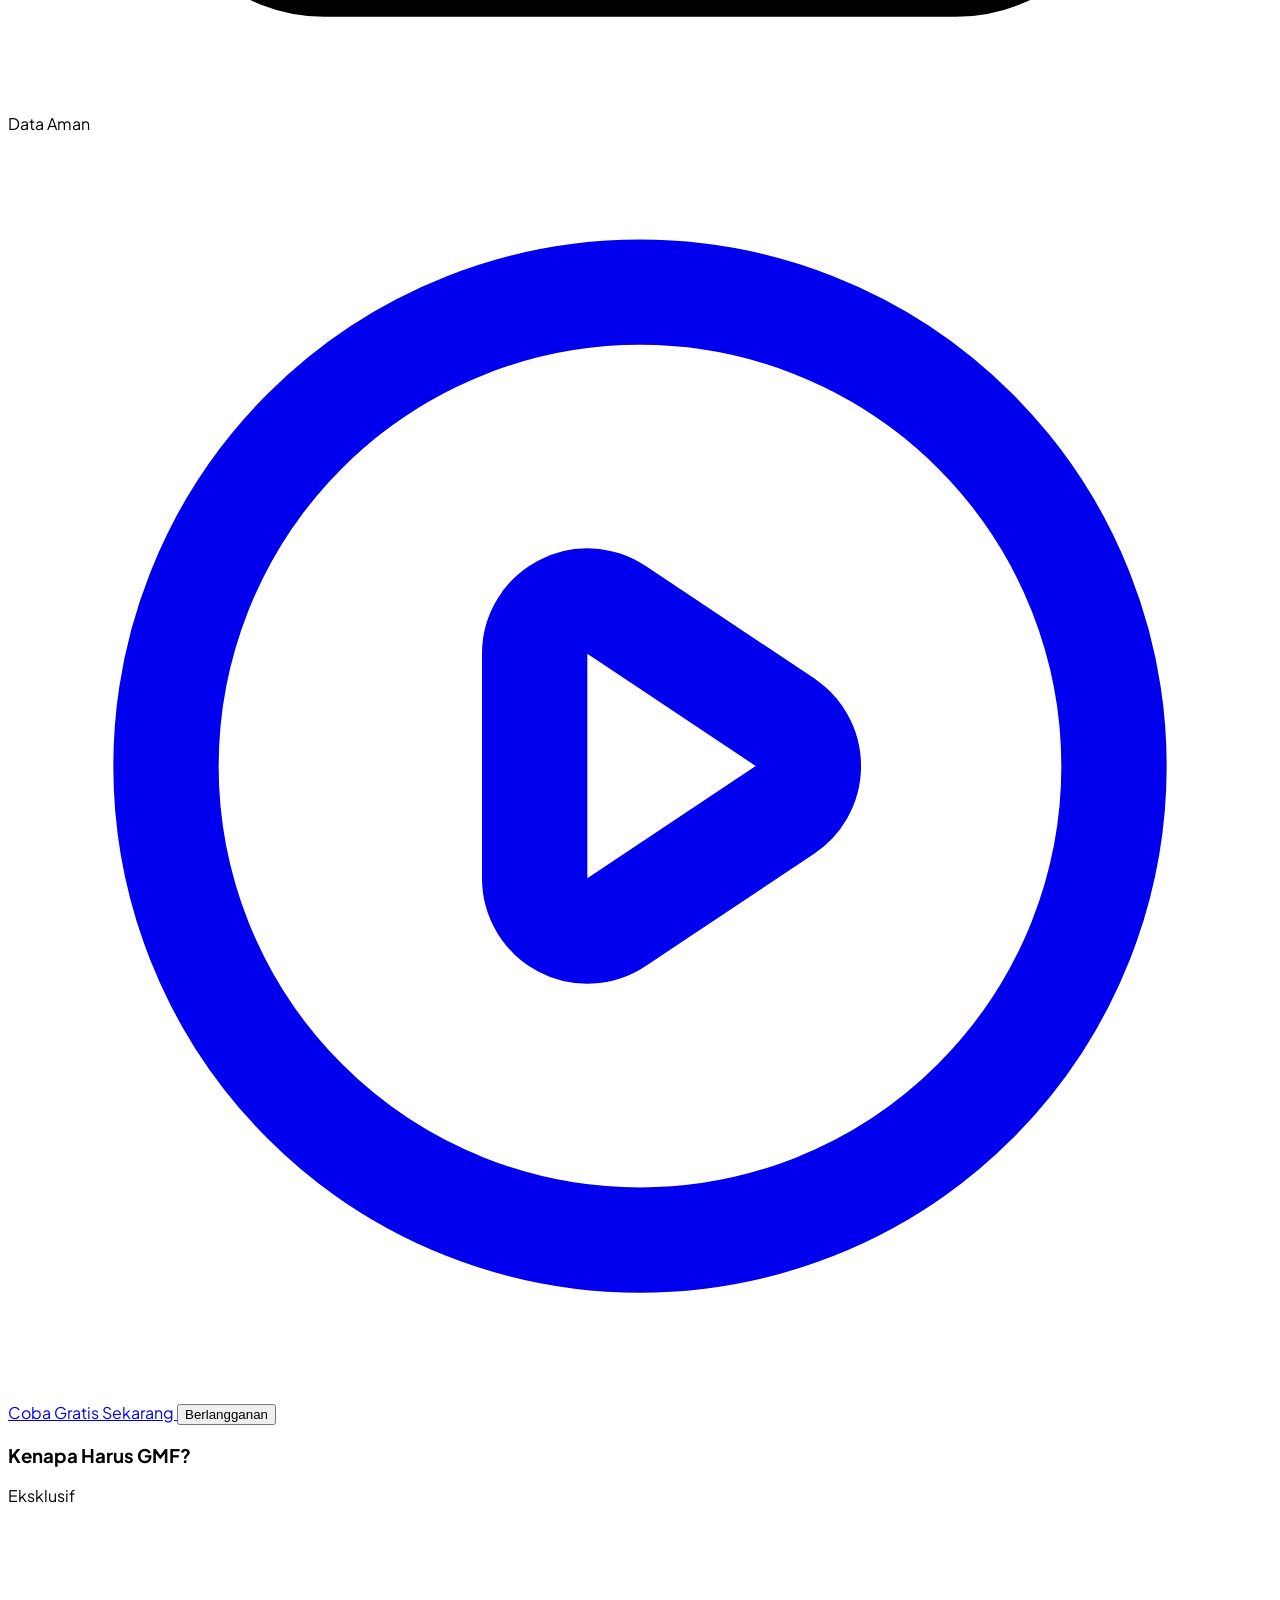
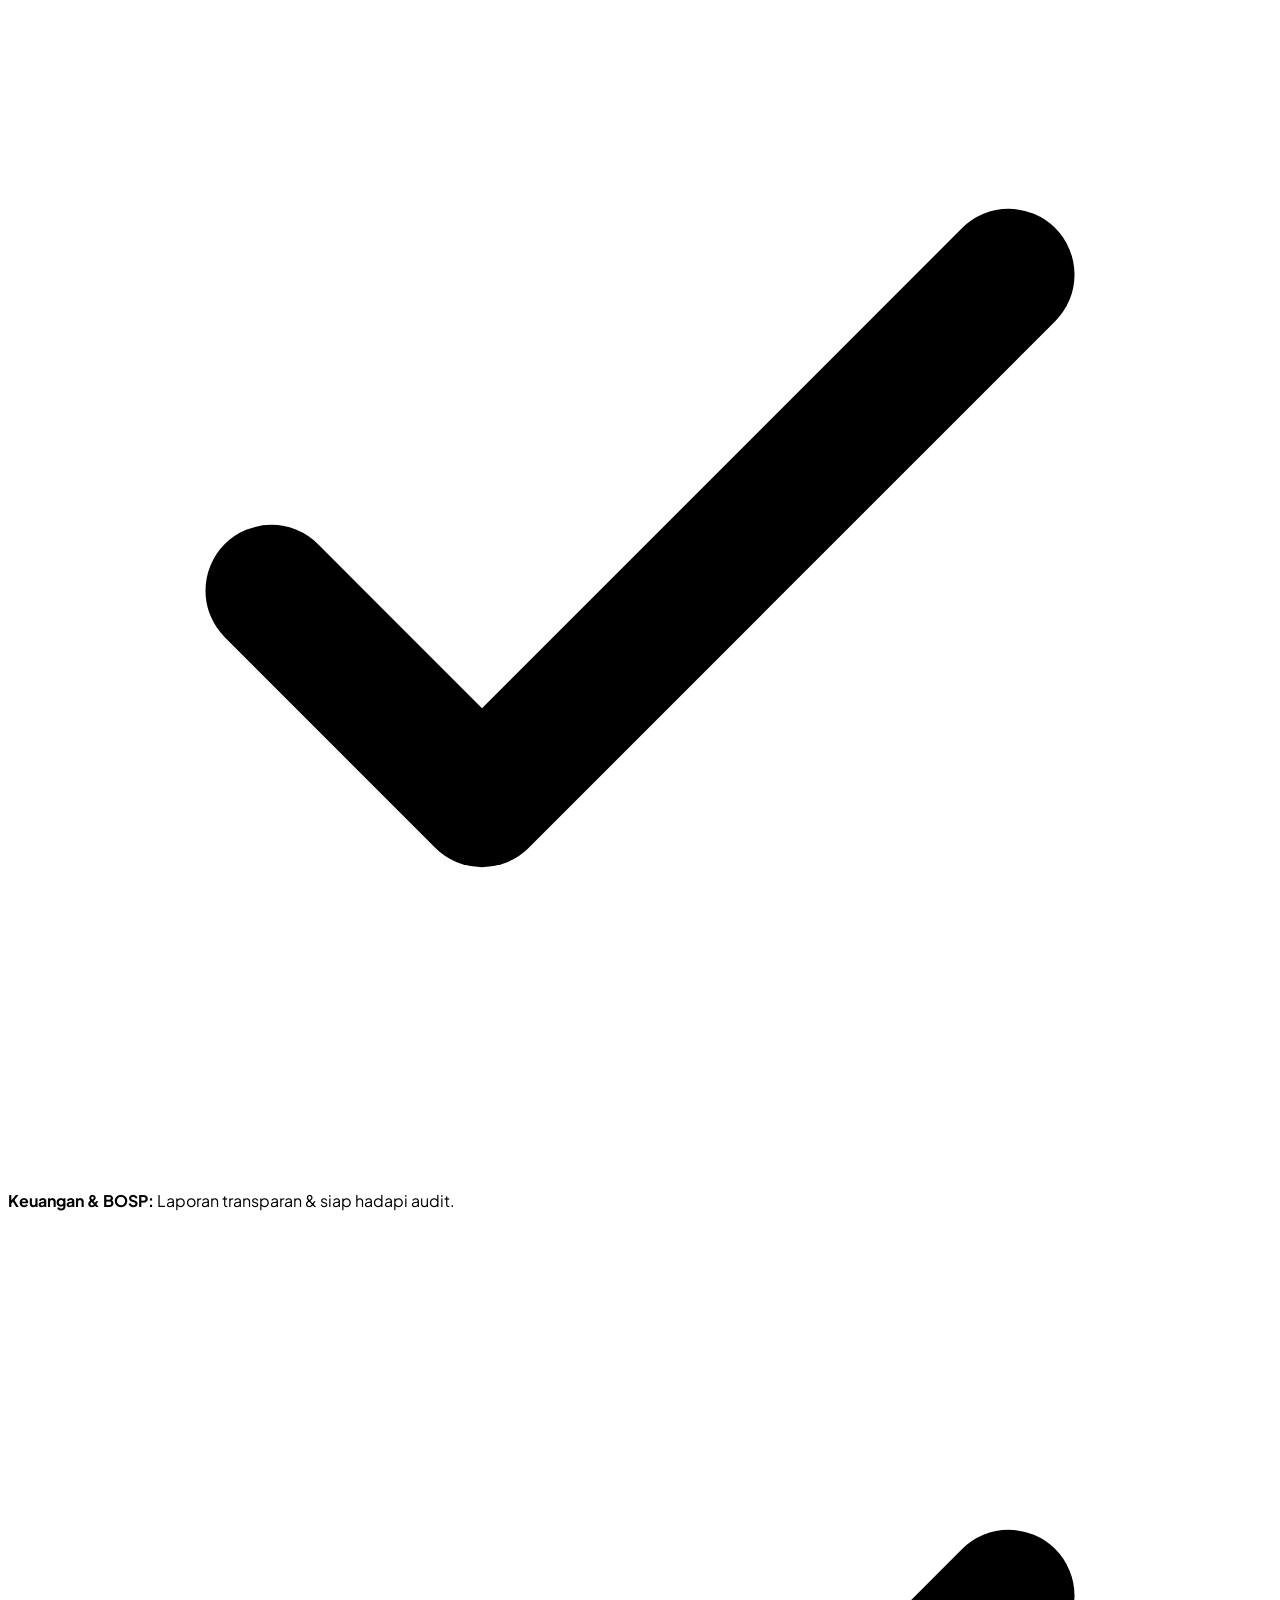
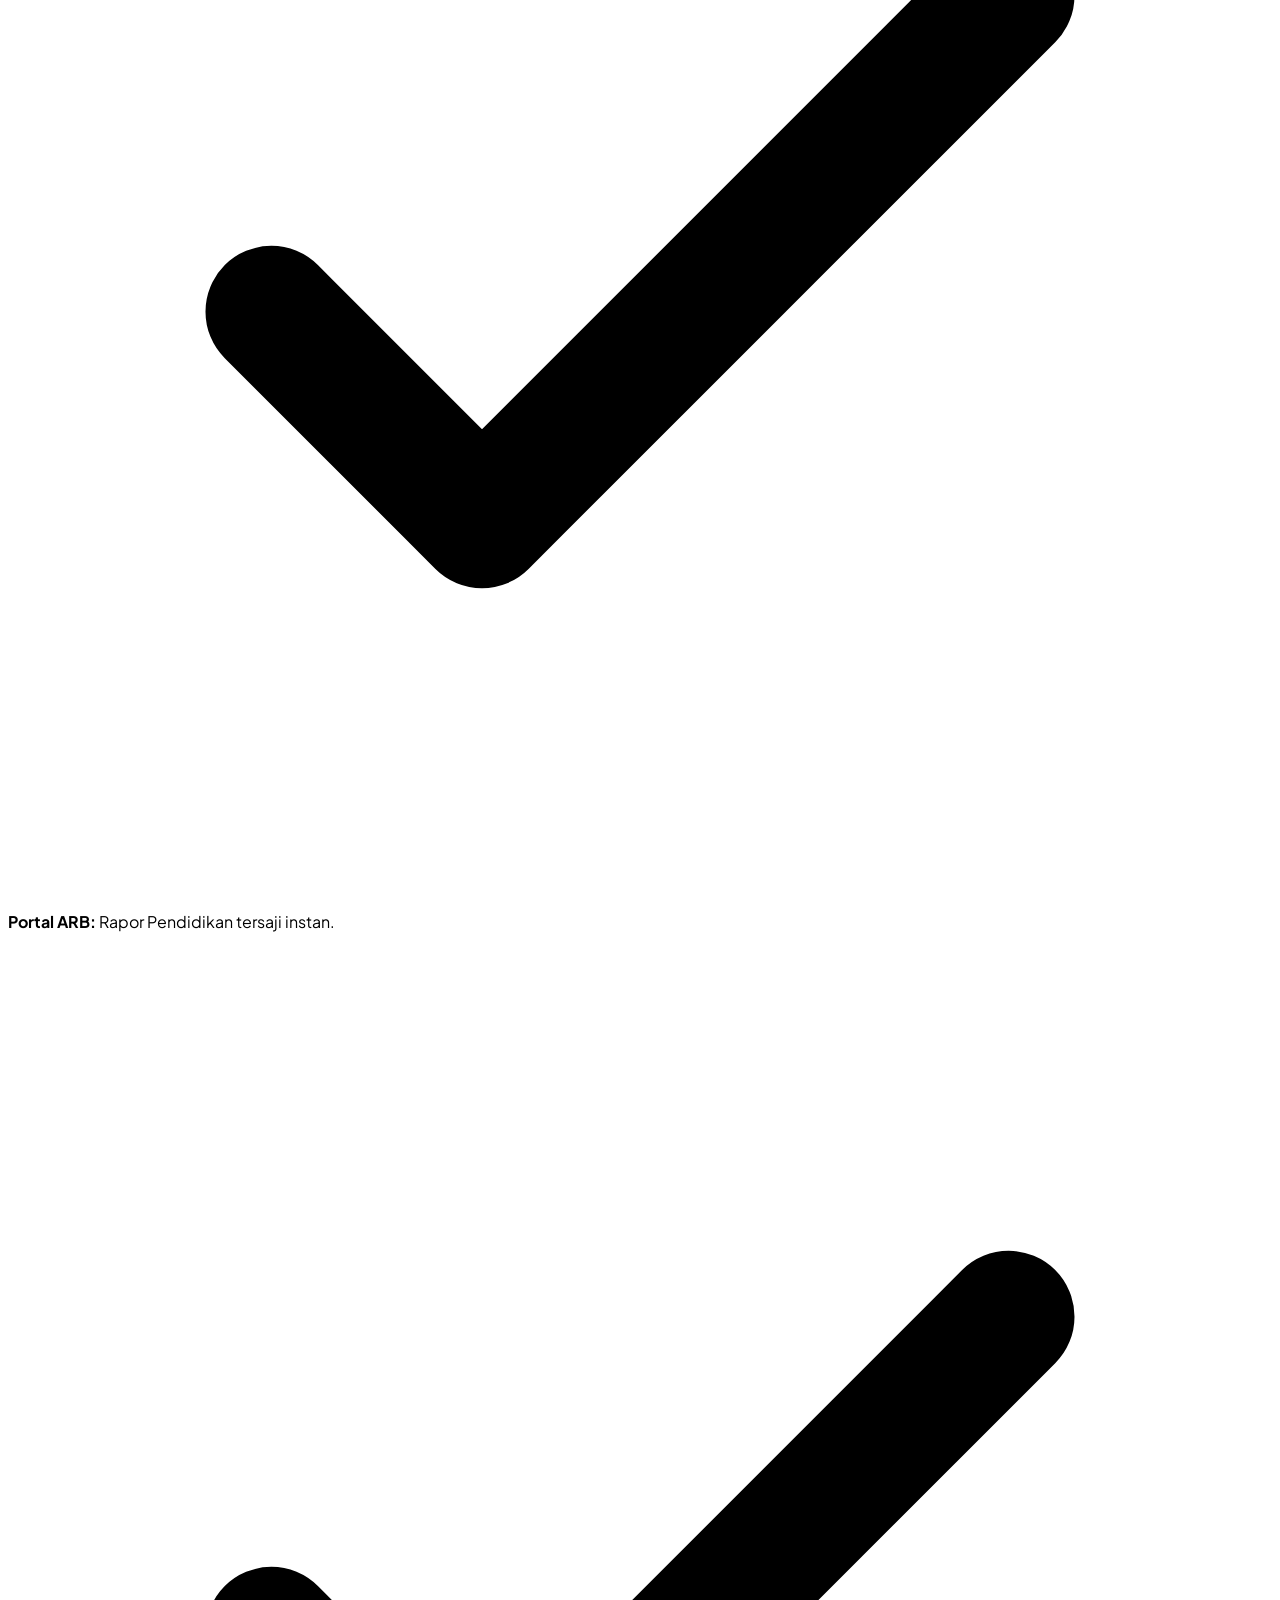
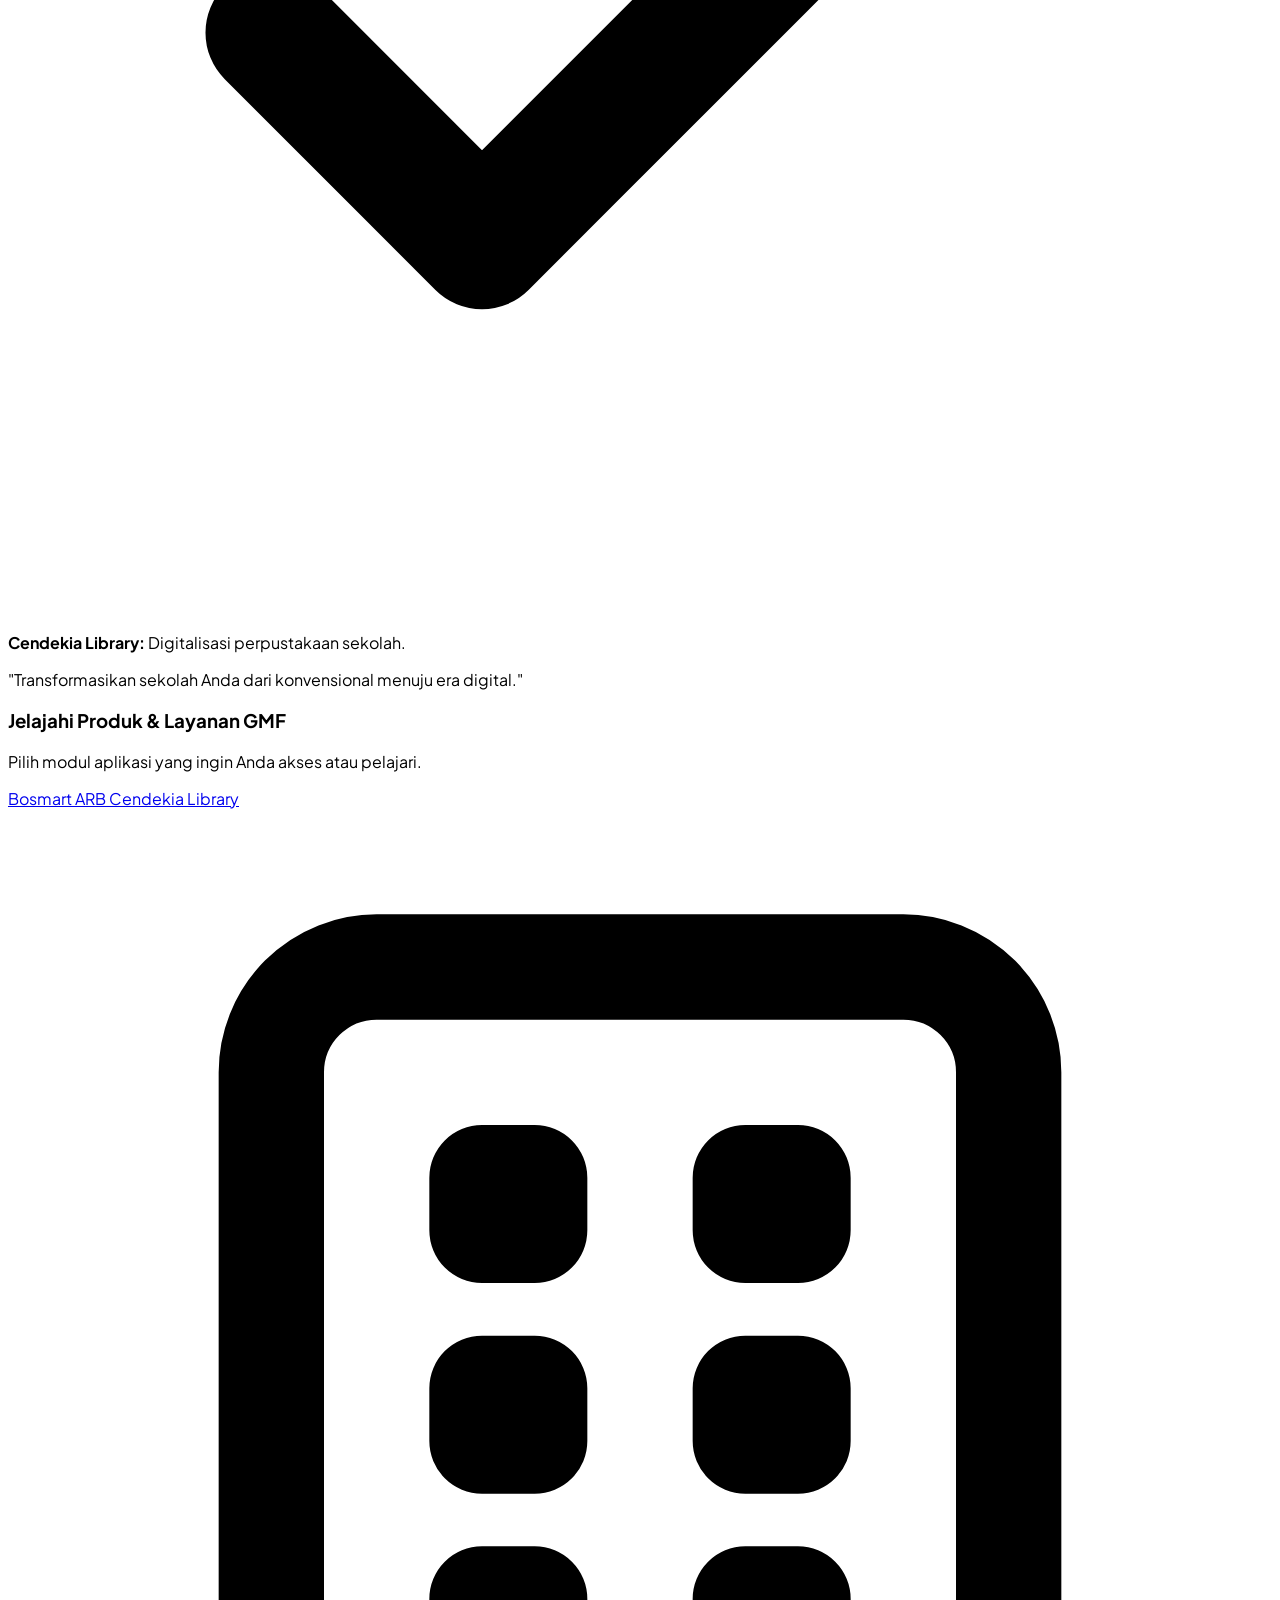
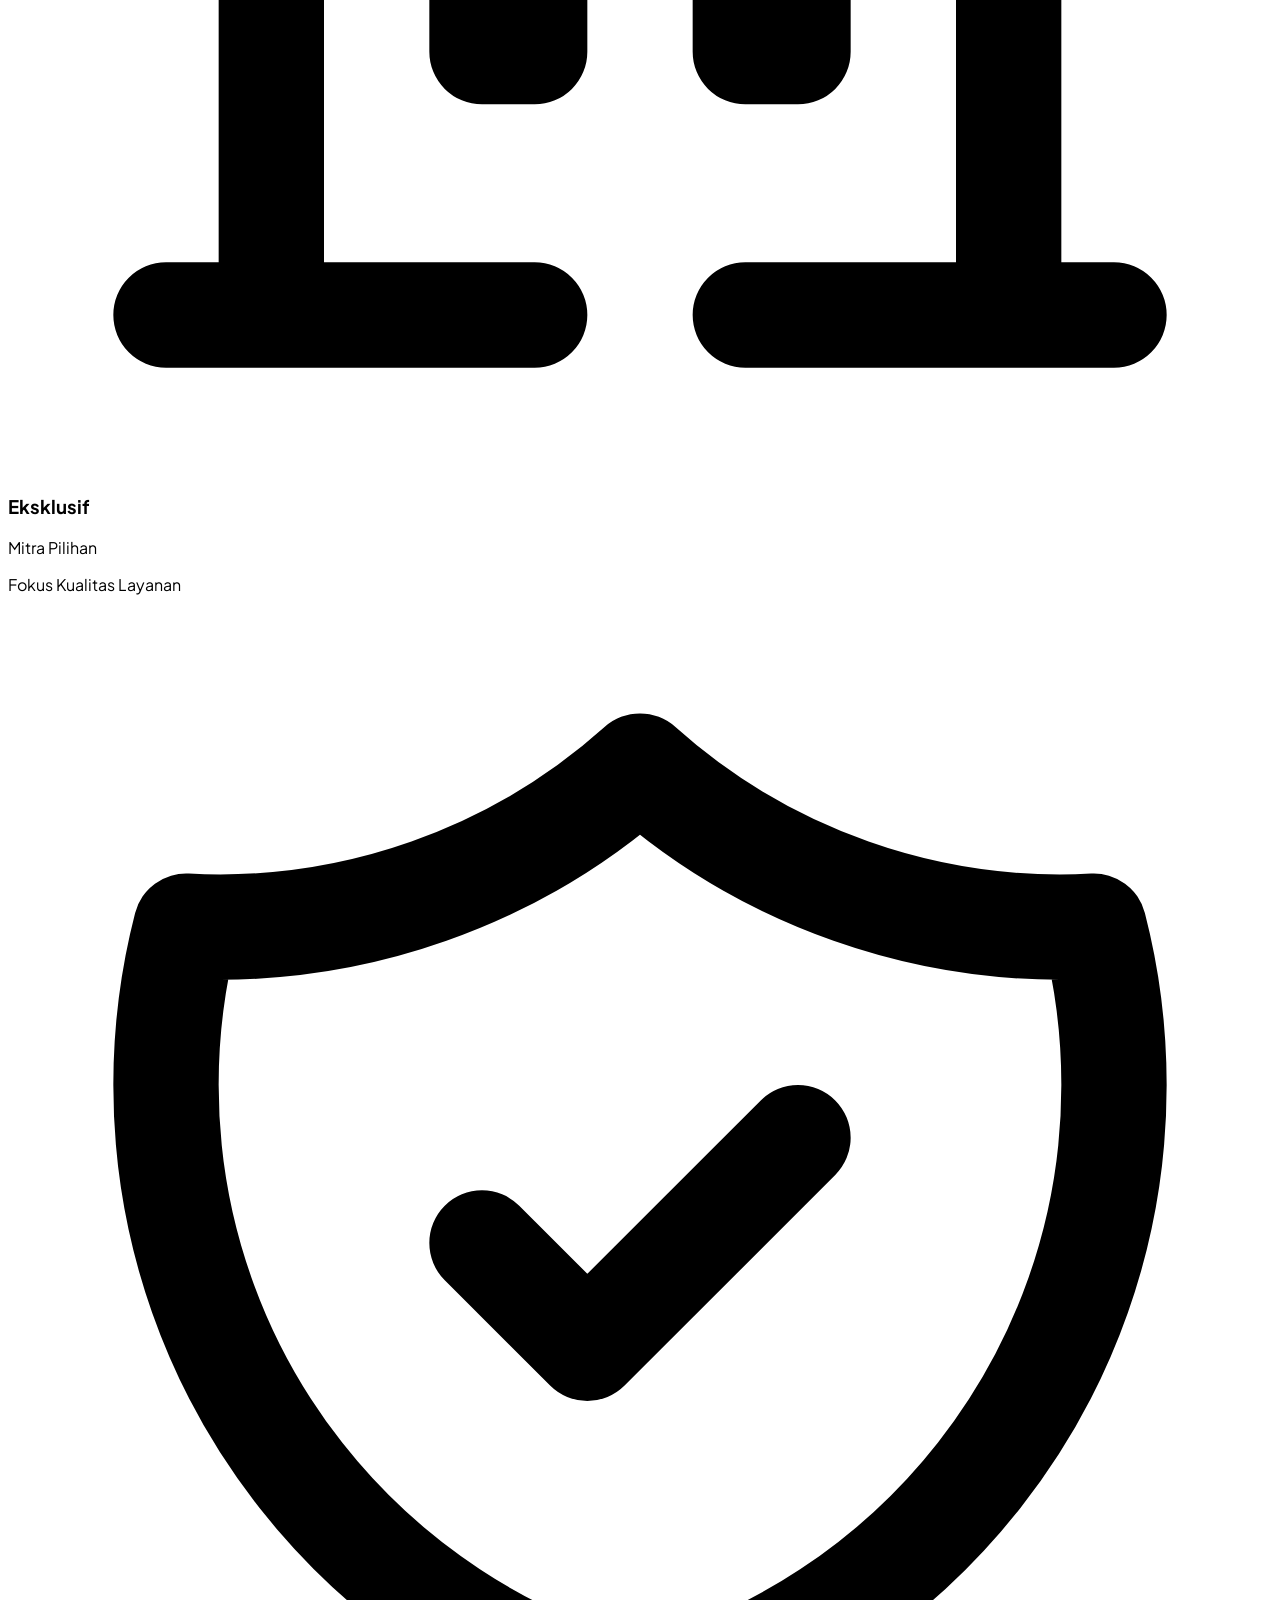
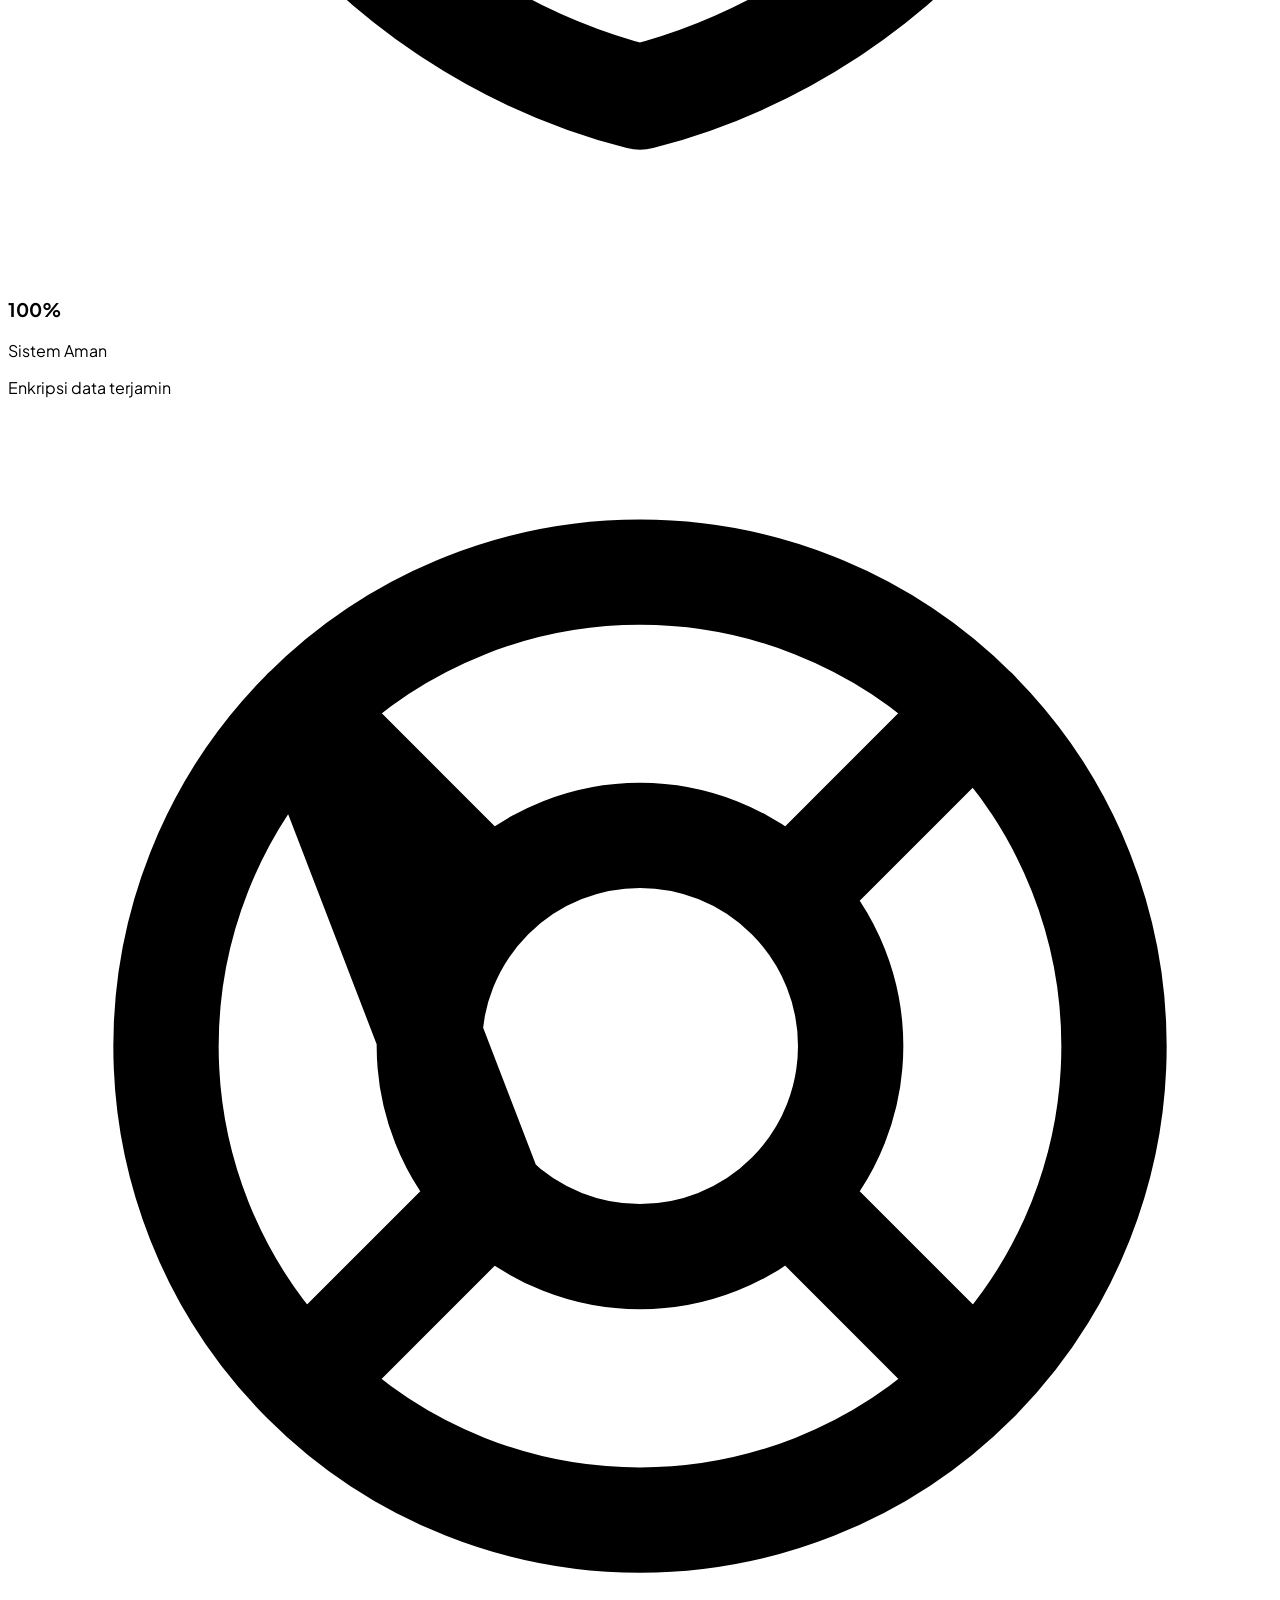
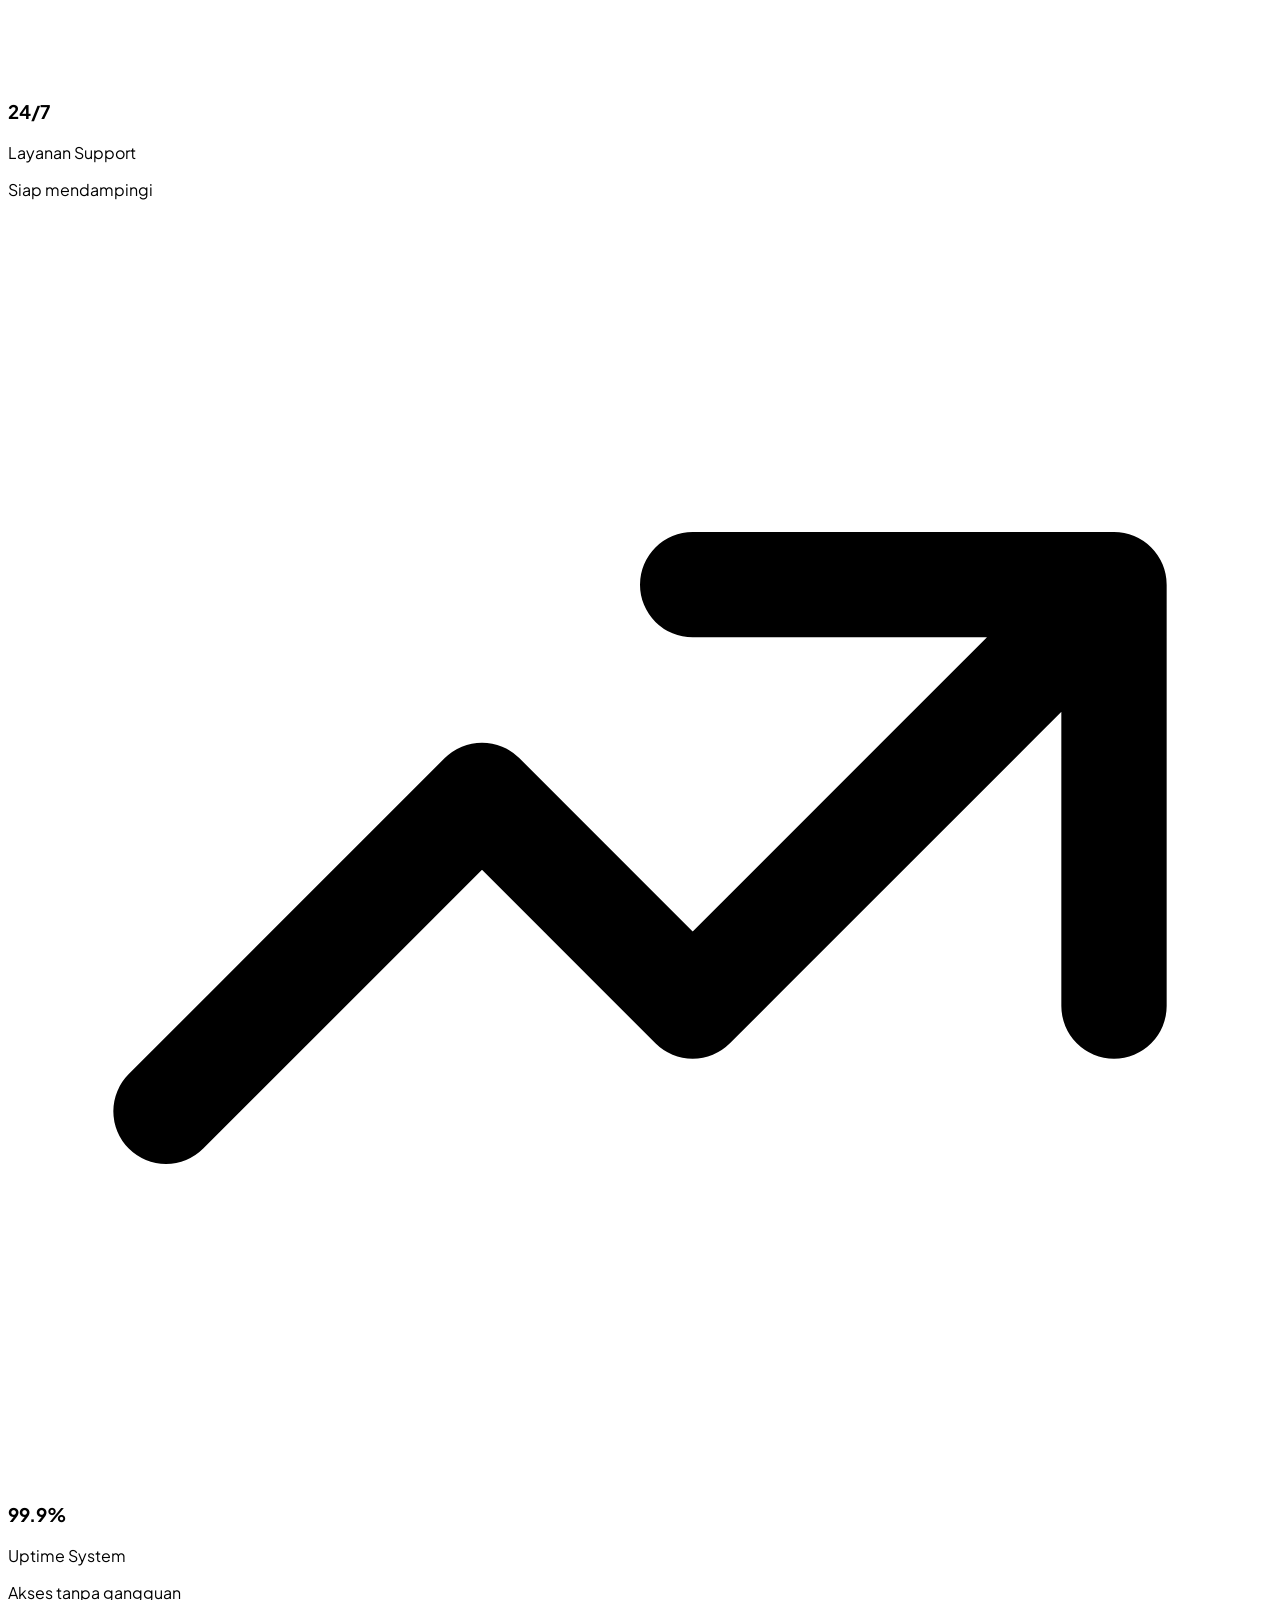
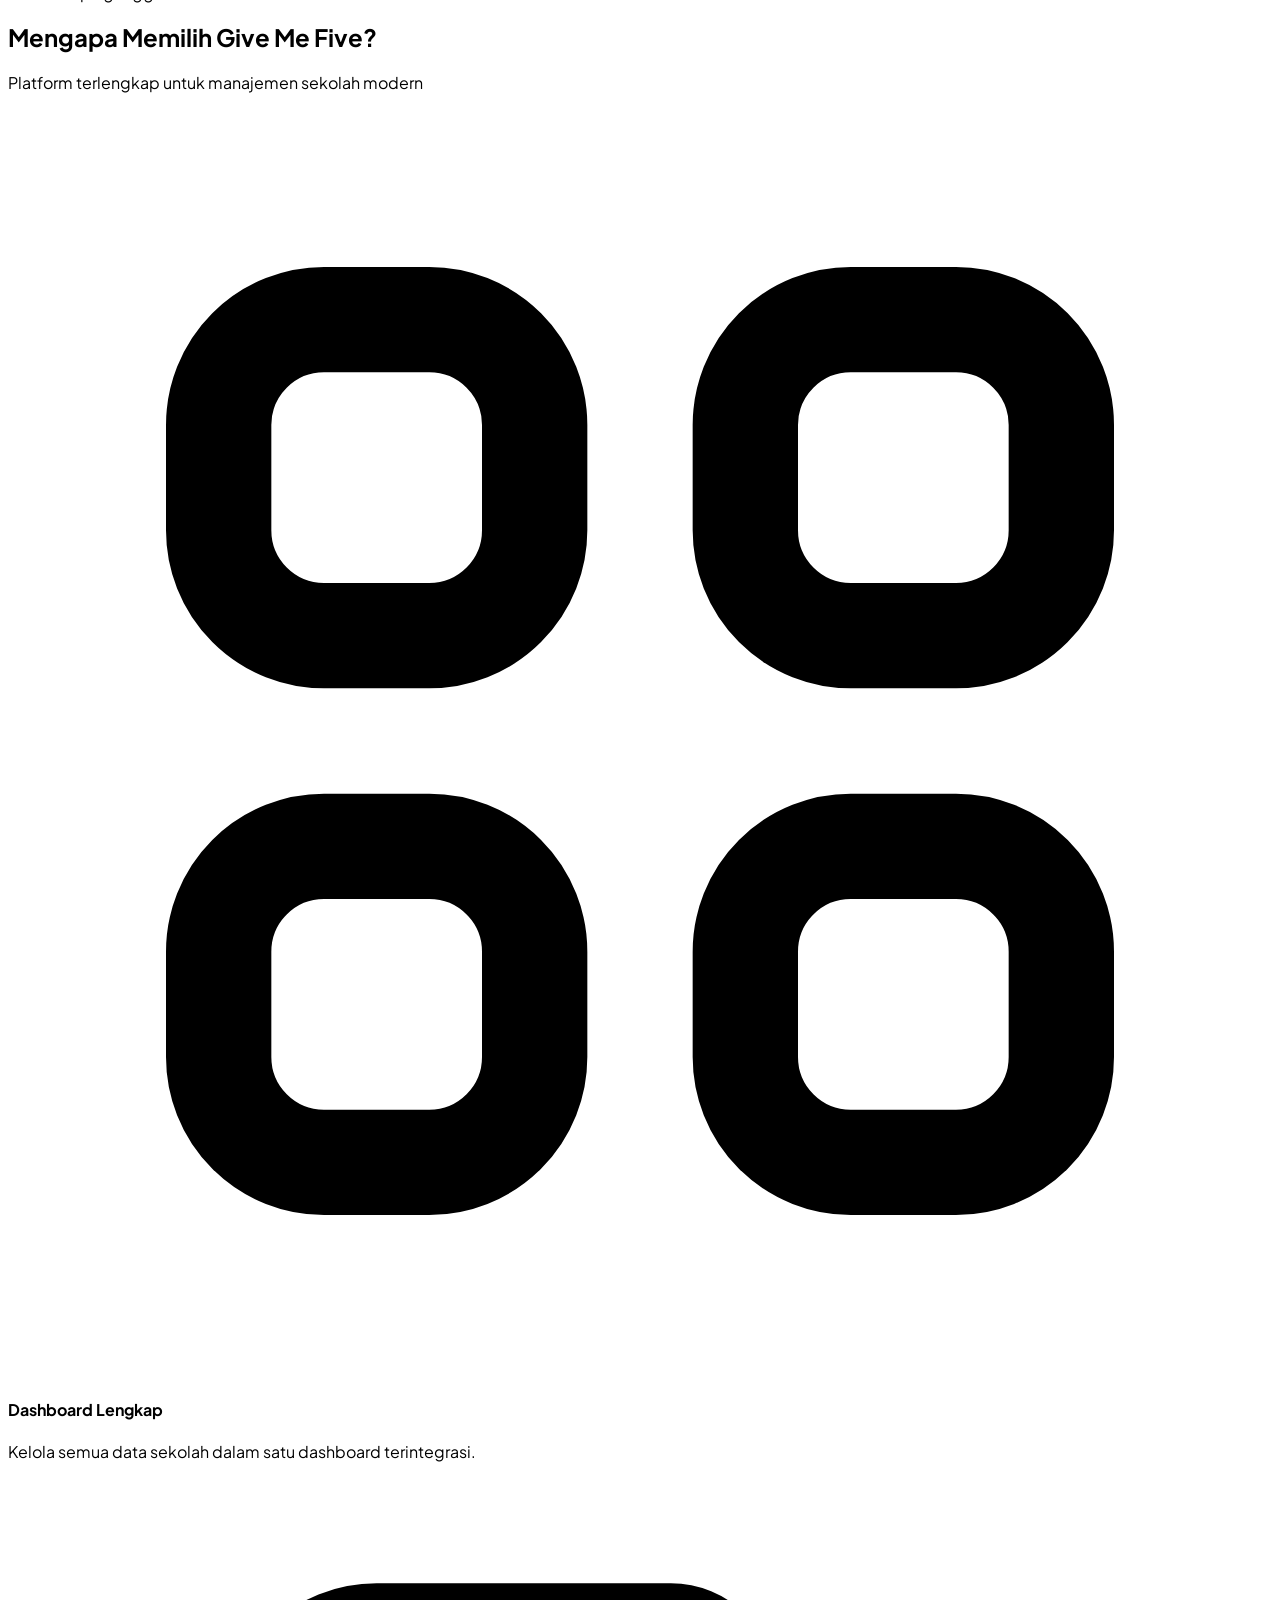
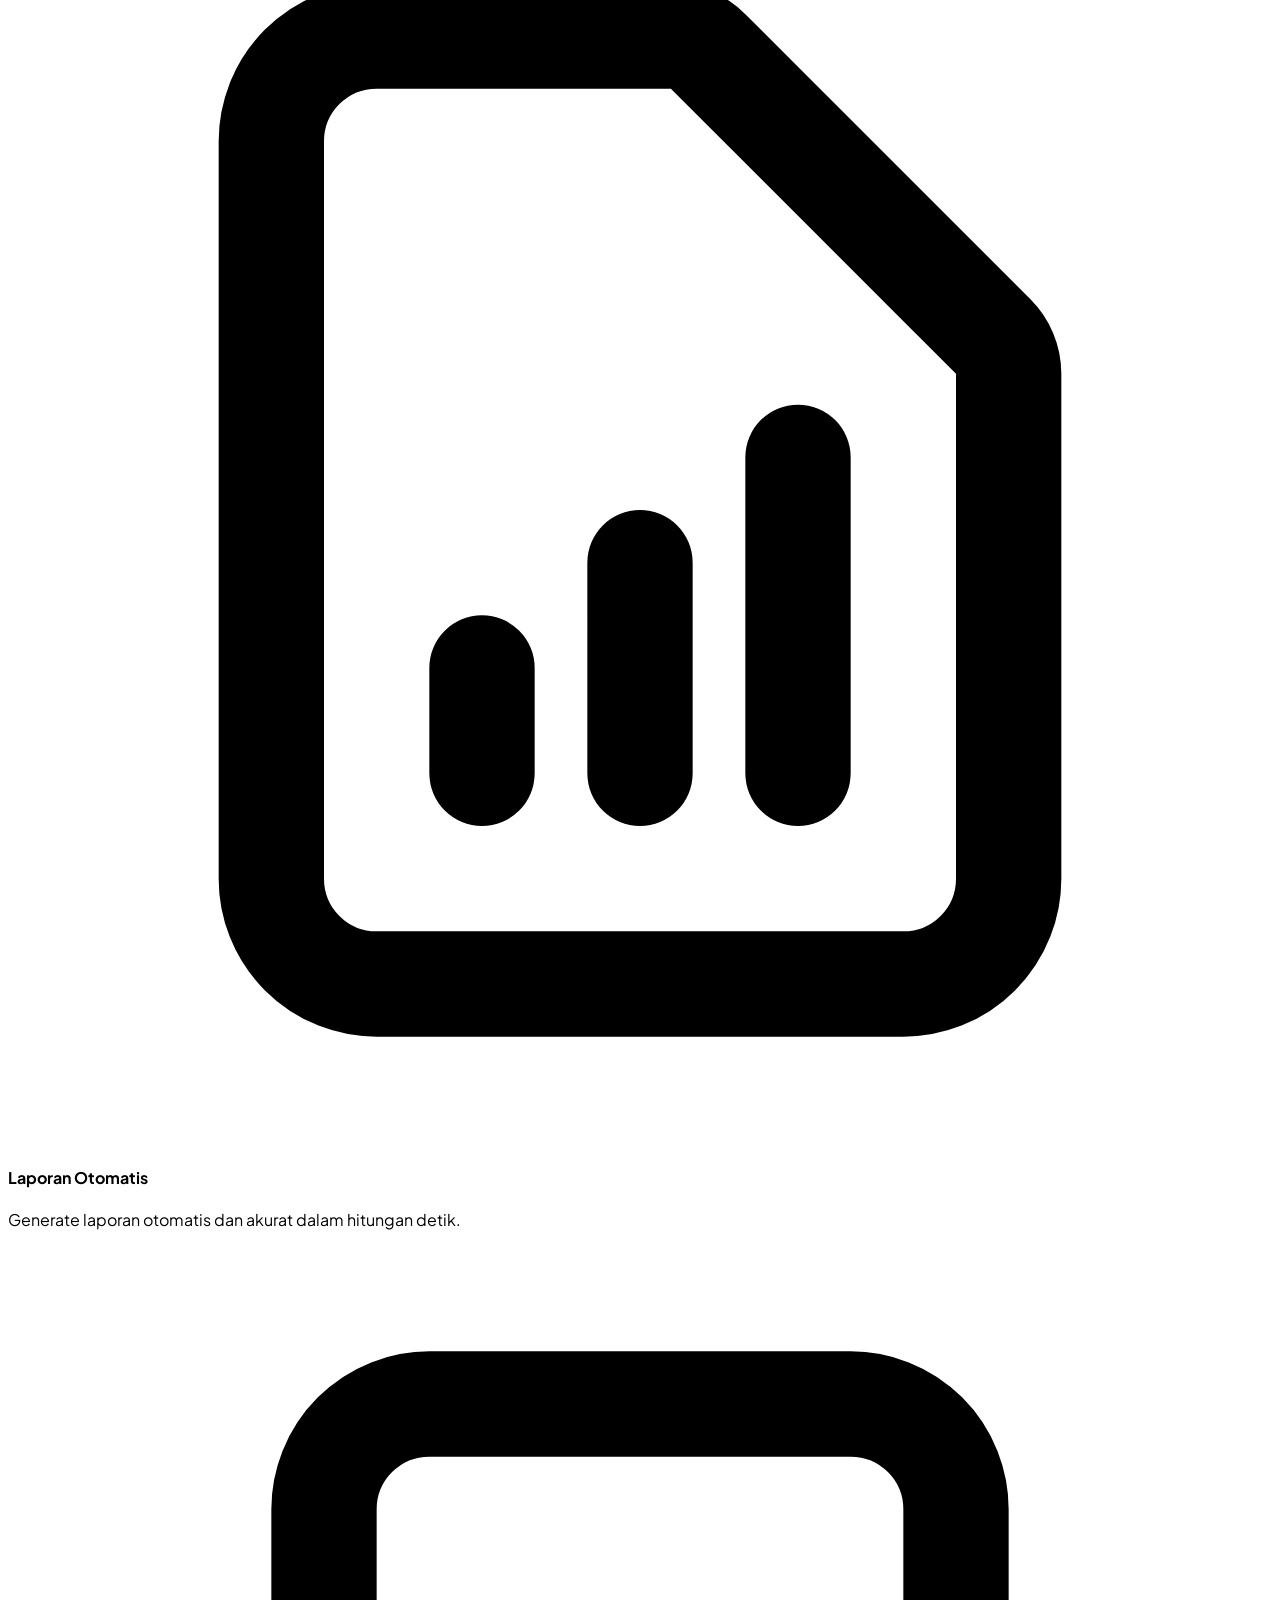
==== commit d39be6f9: "add live feedback feature" ====
--- a/index.html
+++ b/index.html
@@ -261,6 +261,214 @@
         </div>
     </div>
 
+    <!-- Features Section -->
+    <div class="w-full max-w-5xl mx-auto mb-20 px-4 relative z-10 reveal">
+        <div class="mb-8 text-center md:text-left">
+            <h2 class="text-2xl md:text-3xl font-extrabold text-white">Mengapa Memilih Give Me Five?</h2>
+            <p class="text-slate-400 text-sm mt-2">Platform terlengkap untuk manajemen sekolah modern</p>
+        </div>
+
+        <div class="grid grid-cols-1 md:grid-cols-2 lg:grid-cols-4 gap-5">
+            <div class="bg-slate-900/40 backdrop-blur-xl p-6 rounded-[1.5rem] border border-white/10 shadow-xl hover:bg-slate-800/60 transition-all group">
+                <div class="bg-blue-500/20 p-3 rounded-xl w-fit text-blue-400 mb-5 group-hover:bg-blue-500 group-hover:text-white transition-colors">
+                    <svg class="w-6 h-6" fill="none" stroke="currentColor" stroke-width="2" viewBox="0 0 24 24"><path stroke-linecap="round" stroke-linejoin="round" d="M4 6a2 2 0 012-2h2a2 2 0 012 2v2a2 2 0 01-2 2H6a2 2 0 01-2-2V6zM14 6a2 2 0 012-2h2a2 2 0 012 2v2a2 2 0 01-2 2h-2a2 2 0 01-2-2V6zM4 16a2 2 0 012-2h2a2 2 0 012 2v2a2 2 0 01-2 2H6a2 2 0 01-2-2v-2zM14 16a2 2 0 012-2h2a2 2 0 012 2v2a2 2 0 01-2 2h-2a2 2 0 01-2-2v-2z"/></svg>
+                </div>
+                <h4 class="text-sm font-bold text-white mb-2">Dashboard Lengkap</h4>
+                <p class="text-[11px] text-slate-400 leading-relaxed group-hover:text-slate-300 transition-colors">Kelola semua data sekolah dalam satu dashboard terintegrasi.</p>
+            </div>
+            
+            <div class="bg-slate-900/40 backdrop-blur-xl p-6 rounded-[1.5rem] border border-white/10 shadow-xl hover:bg-slate-800/60 transition-all group">
+                <div class="bg-emerald-500/20 p-3 rounded-xl w-fit text-emerald-400 mb-5 group-hover:bg-emerald-500 group-hover:text-white transition-colors">
+                    <svg class="w-6 h-6" fill="none" stroke="currentColor" stroke-width="2" viewBox="0 0 24 24"><path stroke-linecap="round" stroke-linejoin="round" d="M9 17v-2m3 2v-4m3 4v-6m2 10H7a2 2 0 01-2-2V5a2 2 0 012-2h5.586a1 1 0 01.707.293l5.414 5.414a1 1 0 01.293.707V19a2 2 0 01-2 2z"/></svg>
+                </div>
+                <h4 class="text-sm font-bold text-white mb-2">Laporan Otomatis</h4>
+                <p class="text-[11px] text-slate-400 leading-relaxed group-hover:text-slate-300 transition-colors">Generate laporan otomatis dan akurat dalam hitungan detik.</p>
+            </div>
+            
+            <div class="bg-slate-900/40 backdrop-blur-xl p-6 rounded-[1.5rem] border border-white/10 shadow-xl hover:bg-slate-800/60 transition-all group">
+                <div class="bg-orange-500/20 p-3 rounded-xl w-fit text-orange-400 mb-5 group-hover:bg-orange-500 group-hover:text-white transition-colors">
+                    <svg class="w-6 h-6" fill="none" stroke="currentColor" stroke-width="2" viewBox="0 0 24 24"><path stroke-linecap="round" stroke-linejoin="round" d="M12 18h.01M8 21h8a2 2 0 002-2V5a2 2 0 00-2-2H8a2 2 0 00-2 2v14a2 2 0 002 2z"/></svg>
+                </div>
+                <h4 class="text-sm font-bold text-white mb-2">Multi Platform</h4>
+                <p class="text-[11px] text-slate-400 leading-relaxed group-hover:text-slate-300 transition-colors">Akses dimana saja, kapan saja melalui berbagai jenis perangkat.</p>
+            </div>
+            
+            <div class="bg-slate-900/40 backdrop-blur-xl p-6 rounded-[1.5rem] border border-white/10 shadow-xl hover:bg-slate-800/60 transition-all group">
+                <div class="bg-rose-500/20 p-3 rounded-xl w-fit text-rose-400 mb-5 group-hover:bg-rose-500 group-hover:text-white transition-colors">
+                    <svg class="w-6 h-6" fill="none" stroke="currentColor" stroke-width="2" viewBox="0 0 24 24"><path stroke-linecap="round" stroke-linejoin="round" d="M4.318 6.318a4.5 4.5 0 000 6.364L12 20.364l7.682-7.682a4.5 4.5 0 00-6.364-6.364L12 7.636l-1.318-1.318a4.5 4.5 0 00-6.364 0z"/></svg>
+                </div>
+                <h4 class="text-sm font-bold text-white mb-2">User Friendly</h4>
+                <p class="text-[11px] text-slate-400 leading-relaxed group-hover:text-slate-300 transition-colors">Interface mudah digunakan untuk semua level pengguna.</p>
+            </div>
+        </div>
+
+        <div class="mt-8 bg-gradient-to-r from-blue-600 to-indigo-700 rounded-[2rem] p-8 md:p-10 flex flex-col md:flex-row items-center justify-between gap-6 shadow-xl shadow-blue-900/20">
+            <div class="text-center md:text-left">
+                <h3 class="text-xl md:text-2xl font-extrabold text-white mb-2">Siap memulai perjalanan digital sekolah Anda?</h3>
+                <p class="text-blue-100 text-sm">Bergabung dengan ribuan sekolah yang sudah merasakan manfaat produk GMF.</p>
+            </div>
+            <button onclick="openSubscribeModal()" class="bg-white hover:bg-slate-50 text-blue-600 font-bold px-8 py-4 rounded-xl shadow-lg transition-all active:scale-95 whitespace-nowrap">
+                Mulai Sekarang
+            </button>
+        </div>
+    </div>
+
+    <!-- Section Ulasan & Penilaian Pelanggan (Tetap Ada Secara Utuh) -->
+    <div class="w-full max-w-5xl mx-auto mb-16 px-4 relative z-10">
+        <div class="bg-slate-900/40 backdrop-blur-xl rounded-[2rem] p-6 md:p-10 border border-white/10 shadow-2xl space-y-8">
+            <div class="text-center max-w-xl mx-auto">
+                <h3 class="text-2xl font-extrabold text-white mb-2">Ulasan & Penilaian Pelanggan</h3>
+                <p class="text-slate-400 text-xs">Lihat pengalaman sekolah lain atau berikan ulasan Anda tentang produk kami.</p>
+            </div>
+
+            <div class="grid grid-cols-1 lg:grid-cols-2 gap-8 items-start">
+                
+                <!-- KOLOM KIRI: Form Kirim Ulasan -->
+                <div class="bg-slate-800/40 border border-white/10 p-6 rounded-2xl">
+                    <h4 class="font-bold text-white text-sm mb-4">Tulis Ulasan Anda</h4>
+                    <form onsubmit="handleReviewSubmit(event)" class="space-y-4">
+                        <div>
+                            <label class="block text-xs font-semibold text-slate-300 mb-1">Nama / Instansi Sekolah</label>
+                            <input type="text" id="reviewName" required placeholder="Contoh: SDN Cinta Damai" class="w-full px-4 py-2.5 bg-slate-800/80 text-white rounded-xl border border-white/10 focus:ring-2 focus:ring-blue-500 outline-none text-xs">
+                        </div>
+
+                        <div>
+                            <label class="block text-xs font-semibold text-slate-300 mb-1">Rating Bintang</label>
+                            <div class="flex items-center space-x-2 py-1" id="starContainer">
+                                <svg onclick="setRating(1)" class="w-6 h-6 cursor-pointer text-slate-600 hover:text-yellow-400 transition-colors star-icon" fill="currentColor" viewBox="0 0 24 24"><path d="M12 .587l3.668 7.431 8.2 1.192-5.934 5.787 1.399 8.168-7.333-3.854-7.333 3.854 1.399-8.168-5.934-5.787 8.2-1.192z"/></svg>
+                                <svg onclick="setRating(2)" class="w-6 h-6 cursor-pointer text-slate-600 hover:text-yellow-400 transition-colors star-icon" fill="currentColor" viewBox="0 0 24 24"><path d="M12 .587l3.668 7.431 8.2 1.192-5.934 5.787 1.399 8.168-7.333-3.854-7.333 3.854 1.399-8.168-5.934-5.787 8.2-1.192z"/></svg>
+                                <svg onclick="setRating(3)" class="w-6 h-6 cursor-pointer text-slate-600 hover:text-yellow-400 transition-colors star-icon" fill="currentColor" viewBox="0 0 24 24"><path d="M12 .587l3.668 7.431 8.2 1.192-5.934 5.787 1.399 8.168-7.333-3.854-7.333 3.854 1.399-8.168-5.934-5.787 8.2-1.192z"/></svg>
+                                <svg onclick="setRating(4)" class="w-6 h-6 cursor-pointer text-slate-600 hover:text-yellow-400 transition-colors star-icon" fill="currentColor" viewBox="0 0 24 24"><path d="M12 .587l3.668 7.431 8.2 1.192-5.934 5.787 1.399 8.168-7.333-3.854-7.333 3.854 1.399-8.168-5.934-5.787 8.2-1.192z"/></svg>
+                                <svg onclick="setRating(5)" class="w-6 h-6 cursor-pointer text-slate-600 hover:text-yellow-400 transition-colors star-icon" fill="currentColor" viewBox="0 0 24 24"><path d="M12 .587l3.668 7.431 8.2 1.192-5.934 5.787 1.399 8.168-7.333-3.854-7.333 3.854 1.399-8.168-5.934-5.787 8.2-1.192z"/></svg>
+                                <span id="ratingText" class="text-xs text-slate-400 ml-2 font-bold">Pilih Bintang</span>
+                            </div>
+                        </div>
+
+                        <div>
+                            <label class="block text-xs font-semibold text-slate-300 mb-1">Ulasan / Pesan</label>
+                            <textarea id="reviewComment" rows="3" required placeholder="Tuliskan ulasan atau saran..." class="w-full px-4 py-2.5 bg-slate-800/80 text-white rounded-xl border border-white/10 focus:ring-2 focus:ring-blue-500 outline-none text-xs resize-none"></textarea>
+                        </div>
+
+                        <button type="submit" id="reviewBtn" class="w-full bg-blue-600 hover:bg-blue-500 text-white font-bold text-xs py-3 rounded-xl transition-all shadow-lg shadow-blue-600/30 active:scale-95">
+                            Kirim Ulasan
+                        </button>
+                    </form>
+                </div>
+
+                <!-- KOLOM KANAN: Daftar Ulasan yang Masuk (Live dari Google Sheets) -->
+                <div class="space-y-4">
+                    <h4 class="font-bold text-white text-sm">Apa Kata Mereka</h4>
+                    <div id="reviewsList" class="space-y-3 max-h-[380px] overflow-y-auto pr-2">
+                        <div class="bg-slate-800/40 border border-white/10 p-4 rounded-xl text-center text-slate-400 text-xs">
+                            Memuat ulasan...
+                        </div>
+                    </div>
+                </div>
+
+            </div>
+        </div>
+    </div>
+
+    <!-- Modal Berlangganan -->
+    <div id="subscribeModal" class="fixed inset-0 bg-slate-900/50 backdrop-blur-sm z-50 hidden flex items-center justify-center p-4">
+        <div class="bg-white rounded-3xl max-w-md w-full p-6 shadow-2xl border border-slate-100 relative transform transition-all scale-95 opacity-0 duration-300" id="modalContent">
+            <div class="flex items-center justify-between mb-4">
+                <h3 class="text-base font-bold text-slate-800">Formulir Berlangganan</h3>
+                <button onclick="closeSubscribeModal()" class="text-slate-400 hover:text-slate-600 p-1.5 rounded-xl hover:bg-slate-100 transition-all">
+                    <svg class="w-5 h-5" fill="none" stroke="currentColor" stroke-width="2" viewBox="0 0 24 24"><path stroke-linecap="round" stroke-linejoin="round" d="M6 18L18 6M6 6l12 12"/></svg>
+                </button>
+            </div>
+            <form onsubmit="handleSubscribe(event)" class="space-y-4">
+                <div>
+                    <label class="block text-xs font-semibold text-slate-700 mb-1">Nama Sekolah / Lembaga</label>
+                    <input type="text" id="subName" required placeholder="Masukkan nama sekolah..." class="w-full px-4 py-2.5 bg-slate-50 rounded-xl border border-slate-200 focus:ring-2 focus:ring-blue-500/20 focus:border-blue-600 outline-none text-sm transition-all">
+                </div>
+                <div>
+                    <label class="block text-xs font-semibold text-slate-700 mb-1">Email Penanggung Jawab</label>
+                    <input type="email" id="subEmail" required placeholder="nama@sekolah.sch.id" class="w-full px-4 py-2.5 bg-slate-50 rounded-xl border border-slate-200 focus:ring-2 focus:ring-blue-500/20 focus:border-blue-600 outline-none text-sm transition-all">
+                </div>
+                <div>
+                    <label class="block text-xs font-semibold text-slate-700 mb-1">Nomor WhatsApp Aktif</label>
+                    <input type="tel" id="subPhone" required placeholder="08xxxxxxxxxx" class="w-full px-4 py-2.5 bg-slate-50 rounded-xl border border-slate-200 focus:ring-2 focus:ring-blue-500/20 focus:border-blue-600 outline-none text-sm transition-all">
+                </div>
+                
+                <button type="submit" id="submitBtn" class="w-full mt-2 bg-slate-900 hover:bg-blue-600 text-white font-semibold text-xs py-3 rounded-xl transition-all shadow-md shadow-slate-900/10 hover:shadow-blue-600/20 active:scale-95 flex items-center justify-center space-x-2">
+                    <span id="btnText">Kirim Permintaan Berlangganan</span>
+                    <svg id="btnLoader" class="w-4 h-4 animate-spin hidden text-white" fill="none" viewBox="0 0 24 24">
+                        <circle class="opacity-25" cx="12" cy="12" r="10" stroke="currentColor" stroke-width="4"></circle>
+                        <path class="opacity-75" fill="currentColor" d="M4 12a8 8 0 018-8V0C5.373 0 0 5.373 0 12h4zm2 5.291A7.962 7.962 0 014 12H0c0 3.042 1.135 5.824 3 7.938l3-2.647z"></path>
+                    </svg>
+                </button>
+            </form>
+        </div>
+    </div>
+
+    <!-- Chat Widget -->
+    <div id="chatWidget" class="fixed bottom-6 right-6 z-50">
+        <button onclick="toggleChat()" class="bg-blue-600 hover:bg-blue-700 text-white p-4 rounded-full shadow-xl shadow-blue-600/30 transition-all active:scale-90 flex items-center justify-center">
+            <svg class="w-6 h-6" fill="none" stroke="currentColor" stroke-width="2" viewBox="0 0 24 24">
+                <path stroke-linecap="round" stroke-linejoin="round" d="M8 10h.01M12 10h.01M16 10h.01M9 16H5a2 2 0 01-2-2V6a2 2 0 012-2h14a2 2 0 012 2v8a2 2 0 01-2 2h-5l-5 5v-5z"/>
+            </svg>
+        </button>
+
+        <div id="chatWindow" class="hidden absolute bottom-20 right-0 w-80 sm:w-96 bg-white rounded-3xl shadow-2xl border border-slate-100 overflow-hidden transform transition-all duration-300 scale-95 opacity-0">
+            
+            <div id="chatHeader" class="bg-blue-600 p-4 text-white relative">
+                <button onclick="toggleChat()" class="absolute top-4 right-4 text-white/80 hover:text-white bg-white/10 hover:bg-white/20 p-1.5 rounded-full transition-all">
+                    <svg class="w-4 h-4" fill="none" stroke="currentColor" stroke-width="2" viewBox="0 0 24 24"><path stroke-linecap="round" stroke-linejoin="round" d="M6 18L18 6M6 6l12 12"/></svg>
+                </button>
+                <div class="flex items-center space-x-2 mb-1">
+                    <span class="font-extrabold tracking-wide text-[9px] bg-white/20 px-2 py-0.5 rounded-md uppercase">GMF SUPPORT</span>
+                    <span class="inline-flex items-center gap-1 text-[10px] bg-emerald-500/30 text-emerald-100 px-2 py-0.5 rounded-full">
+                        <span class="w-1.5 h-1.5 rounded-full bg-emerald-400 animate-pulse"></span> Online
+                    </span>
+                </div>
+                <h3 id="chatHeaderTitle" class="text-sm font-bold">Halo 👋</h3>
+                <p id="chatHeaderDesc" class="text-[11px] text-blue-100 mt-0.5 leading-snug">
+                    Silahkan isi data valid agar kami dapat melakukan follow-up kendala Anda dengan cepat.
+                </p>
+            </div>
+
+            <div id="chatBodyContainer">
+                <form onsubmit="startLiveChat(event)" class="p-4 space-y-2.5 bg-white max-h-[350px] overflow-y-auto text-xs">
+                    <div>
+                        <label class="block font-bold text-slate-700 mb-0.5">Departemen <span class="text-rose-500">*</span></label>
+                        <select id="chatDept" required class="w-full px-3 py-2 bg-slate-50 rounded-xl border border-slate-200 focus:ring-2 focus:ring-blue-500/20 focus:border-blue-600 outline-none transition-all">
+                            <option value="" disabled selected>Pilih Departemen</option>
+                            <option value="Layanan Akademik">Layanan Akademik</option>
+                            <option value="Bantuan Teknis">Bantuan Teknis</option>
+                            <option value="Informasi Berlangganan">Informasi Berlangganan</option>
+                        </select>
+                    </div>
+                    <div>
+                        <label class="block font-bold text-slate-700 mb-0.5">Nama Lengkap <span class="text-rose-500">*</span></label>
+                        <input type="text" id="chatName" required placeholder="Contoh: Budi Santoso" class="w-full px-3 py-2 bg-slate-50 rounded-xl border border-slate-200 focus:ring-2 focus:ring-blue-500/20 focus:border-blue-600 outline-none transition-all">
+                    </div>
+                    <div>
+                        <label class="block font-bold text-slate-700 mb-0.5">Alamat Email <span class="text-rose-500">*</span></label>
+                        <input type="email" id="chatEmail" required placeholder="email@sekolah.sch.id" class="w-full px-3 py-2 bg-slate-50 rounded-xl border border-slate-200 focus:ring-2 focus:ring-blue-500/20 focus:border-blue-600 outline-none transition-all">
+                    </div>
+                    <div>
+                        <label class="block font-bold text-slate-700 mb-0.5">Nomor Telepon / WhatsApp <span class="text-rose-500">*</span></label>
+                        <input type="tel" id="chatPhone" required placeholder="08xxxxxxxxxx" class="w-full px-3 py-2 bg-slate-50 rounded-xl border border-slate-200 focus:ring-2 focus:ring-blue-500/20 focus:border-blue-600 outline-none transition-all">
+                    </div>
+                    <button type="submit" class="w-full mt-1 bg-blue-600 hover:bg-blue-700 text-white font-bold py-2.5 rounded-xl transition-all shadow-md shadow-blue-600/20 active:scale-95 flex items-center justify-center space-x-2">
+                        <span>Mulai Chat</span>
+                        <svg class="w-4 h-4" fill="none" stroke="currentColor" stroke-width="2" viewBox="0 0 24 24"><path stroke-linecap="round" stroke-linejoin="round" d="M14 5l7 7m0 0l-7 7m7-7H3"/></svg>
+                    </button>
+                </form>
+            </div>
+        </div>
+    </div>
+
+    <!-- Toast Notification -->
+    <div id="toastNotification" class="fixed bottom-6 left-6 bg-slate-900 text-white px-5 py-3 rounded-2xl shadow-xl z-50 transform translate-y-20 opacity-0 transition-all duration-300 flex items-center space-x-3">
+        <div class="bg-emerald-500 p-1 rounded-full text-white">
+            <svg class="w-4 h-4" fill="none" stroke="currentColor" stroke-width="3" viewBox="0 0 24 24"><path stroke-linecap="round" stroke-linejoin="round" d="M5 13l4 4L19 7"/></svg>
+        </div>
+        <span id="toastText" class="text-xs font-semibold">Berhasil!</span>
+    </div>
+
     <!-- Footer -->
     <footer class="w-full max-w-5xl mx-auto mt-16 mb-12 px-4 relative z-10 text-slate-300 text-xs">
         <div class="bg-slate-900/40 backdrop-blur-xl rounded-[2rem] p-8 md:p-10 border border-white/10 shadow-2xl flex flex-col md:flex-row items-start justify-between gap-8">
@@ -273,13 +481,28 @@
                 <p class="text-slate-400 text-[11px] leading-relaxed">
                     Platform digitalisasi sekolah yang cerdas, terjangkau, dan mudah digunakan oleh semua jenjang pendidikan.
                 </p>
+                
+                <div class="flex items-center justify-center md:justify-start gap-3 pt-2">
+                    <a href="https://facebook.com" target="_blank" class="w-8 h-8 rounded-xl bg-slate-800/80 border border-white/10 flex items-center justify-center text-slate-300 hover:text-white hover:bg-blue-600 hover:border-blue-500 transition-all shadow-sm">
+                        <svg class="w-3.5 h-3.5" fill="currentColor" viewBox="0 0 24 24"><path d="M24 12.073c0-6.627-5.373-12-12-12s-12 5.373-12 12c0 5.99 4.388 10.954 10.125 11.854v-8.385H7.078v-3.47h3.047V9.43c0-3.007 1.792-4.669 4.533-4.669 1.312 0 2.686.235 2.686.235v2.953H15.83c-1.491 0-1.956.925-1.956 1.874v2.25h3.328l-.532 3.47h-2.796v8.385C19.612 23.027 24 18.062 24 12.073z"/></svg>
+                    </a>
+                    <a href="https://instagram.com" target="_blank" class="w-8 h-8 rounded-xl bg-slate-800/80 border border-white/10 flex items-center justify-center text-slate-300 hover:text-white hover:bg-pink-600 hover:border-pink-500 transition-all shadow-sm">
+                        <svg class="w-3.5 h-3.5" fill="currentColor" viewBox="0 0 24 24"><path d="M12 2.163c3.204 0 3.584.012 4.85.07 3.252.148 4.771 1.691 4.919 4.919.058 1.265.069 1.645.069 4.849 0 3.205-.012 3.584-.069 4.849-.149 3.225-1.664 4.771-4.919 4.919-1.266.058-1.644.07-4.85.07-3.204 0-3.584-.012-4.849-.07-3.26-.149-4.771-1.699-4.919-4.92-.058-1.265-.07-1.644-.07-4.849 0-3.204.013-3.583.07-4.849.149-3.227 1.664-4.771 4.919-4.919 1.266-.057 1.645-.069 4.849-.069zm0-2.163c-3.259 0-3.667.014-4.947.072-4.358.2-6.78 2.618-6.98 6.98-.059 1.281-.073 1.689-.073 4.948 0 3.259.014 3.668.072 4.948.2 4.358 2.618 6.78 6.98 6.98 1.281.058 1.689.072 4.948.072 3.259 0 3.668-.014 4.948-.072 4.354-.2 6.782-2.618 6.979-6.98.059-1.28.073-1.689.073-4.948 0-3.259-.014-3.667-.072-4.947-.196-4.354-2.617-6.78-6.979-6.98-1.281-.059-1.69-.073-4.949-.073zm0 5.838c-3.403 0-6.162 2.759-6.162 6.162s2.759 6.163 6.162 6.163 6.162-2.759 6.162-6.163c0-3.403-2.759-6.162-6.162-6.162zm0 10.162c-2.209 0-4-1.79-4-4 0-2.209 1.791-4 4-4s4 1.791 4 4c0 2.21-1.791 4-4 4zm6.406-11.845c-.796 0-1.441.645-1.441 1.44s.645 1.44 1.441 1.44c.795 0 1.439-.645 1.439-1.44s-.644-1.44-1.439-1.44z"/></svg>
+                    </a>
+                    <a href="https://youtube.com" target="_blank" class="w-8 h-8 rounded-xl bg-slate-800/80 border border-white/10 flex items-center justify-center text-slate-300 hover:text-white hover:bg-red-600 hover:border-red-500 transition-all shadow-sm">
+                        <svg class="w-3.5 h-3.5" fill="currentColor" viewBox="0 0 24 24"><path d="M23.498 6.186a3.016 3.016 0 0 0-2.122-2.136C19.505 3.545 12 3.545 12 3.545s-7.505 0-9.377.505A3.017 3.017 0 0 0 .502 6.186C0 8.07 0 12 0 12s0 3.93.502 5.814a3.016 3.016 0 0 0 2.122 2.136c1.871.505 9.376.505 9.376.505s7.505 0 9.377-.505a3.015 3.015 0 0 0 2.122-2.136C24 15.93 24 12 24 12s0-3.93-.502-5.814zM9.545 15.568V8.432L15.818 12l-6.273 3.568z"/></svg>
+                    </a>
+                    <a href="https://www.tiktok.com/@real.time154?_r=1&_t=ZS-9A8G0EBZnd6" target="_blank" class="w-8 h-8 rounded-xl bg-slate-800/80 border border-white/10 flex items-center justify-center text-slate-300 hover:text-white hover:bg-slate-700 hover:border-slate-500 transition-all shadow-sm">
+                        <svg class="w-3.5 h-3.5" fill="currentColor" viewBox="0 0 24 24"><path d="M19.59 6.69a4.83 4.83 0 0 1-3.77-4.25V2h-3.45v13.67a2.89 2.89 0 0 1-5.2 1.74 2.89 2.89 0 0 1 2.31-4.64 2.93 2.93 0 0 1 .88.13V9.4a6.84 6.84 0 0 0-1-.05A6.33 6.33 0 0 0 3 20.1a6.34 6.34 0 0 0 10.86-4.43v-7a8.16 8.16 0 0 0 4.77 1.52v-3.4a4.85 4.85 0 0 1-1-.1z"/></svg>
+                    </a>
+                </div>
             </div>
 
             <div class="space-y-2 w-full md:w-1/4 text-center md:text-left">
                 <h4 class="font-bold text-white text-xs tracking-wider uppercase mb-3">Tautan</h4>
                 <ul class="space-y-2 text-[11px]">
                     <li><a href="#" class="hover:text-white transition-colors">Beranda</a></li>
-                    <li><a href="#" class="hover:text-white transition-colors">Tentang Kami</a></li>
+                    <li><a href="#" class="hover:text-white transition-colors">Fitur Unggulan</a></li>
                     <li><a href="#" onclick="openSubscribeModal(); return false;" class="hover:text-white transition-colors">Berlangganan</a></li>
                 </ul>
             </div>
@@ -288,9 +511,11 @@
                 <h4 class="font-bold text-white text-xs tracking-wider uppercase mb-3">Kontak Kami</h4>
                 <div class="space-y-2.5 text-[11px]">
                     <div class="flex items-center justify-center md:justify-start gap-2.5 text-slate-300">
+                        <svg class="w-4 h-4 text-blue-400 shrink-0" fill="none" stroke="currentColor" stroke-width="2" viewBox="0 0 24 24"><path stroke-linecap="round" stroke-linejoin="round" d="M3 5a2 2 0 012-2h3.28a1 1 0 01.948.684l1.498 4.493a1 1 0 01-.502 1.21l-2.257 1.13a11.042 11.042 0 005.516 5.516l1.13-2.257a1 1 0 011.21-.502l4.493 1.498a1 1 0 01.684.949V19a2 2 0 01-2 2h-1C9.716 21 3 14.284 3 6V5z"/></svg>
                         <span>+62 838-2278-8935</span>
                     </div>
                     <div class="flex items-start justify-center md:justify-start gap-2.5 text-slate-300">
+                        <svg class="w-4 h-4 text-blue-400 shrink-0 mt-0.5" fill="none" stroke="currentColor" stroke-width="2" viewBox="0 0 24 24"><path stroke-linecap="round" stroke-linejoin="round" d="M17.657 16.657L13.414 20.9a1.998 1.998 0 01-2.827 0l-4.244-4.243a8 8 0 1111.314 0z"/><path stroke-linecap="round" stroke-linejoin="round" d="M15 11a3 3 0 11-6 0 3 3 0 016 0z"/></svg>
                         <span>Jawa Barat, Indonesia</span>
                     </div>
                 </div>
@@ -300,6 +525,10 @@
 
         <div class="mt-6 pt-4 border-t border-white/10 flex flex-col sm:flex-row items-center justify-between text-[11px] text-slate-400 gap-2">
             <p>© By Give Me Five 2026. Hak Cipta Dilindungi.</p>
+            <div class="flex items-center gap-4">
+                <a href="#" class="hover:text-white transition-colors">Privasi</a>
+                <a href="#" class="hover:text-white transition-colors">Syarat dan Ketentuan</a>
+            </div>
         </div>
     </footer>
 
